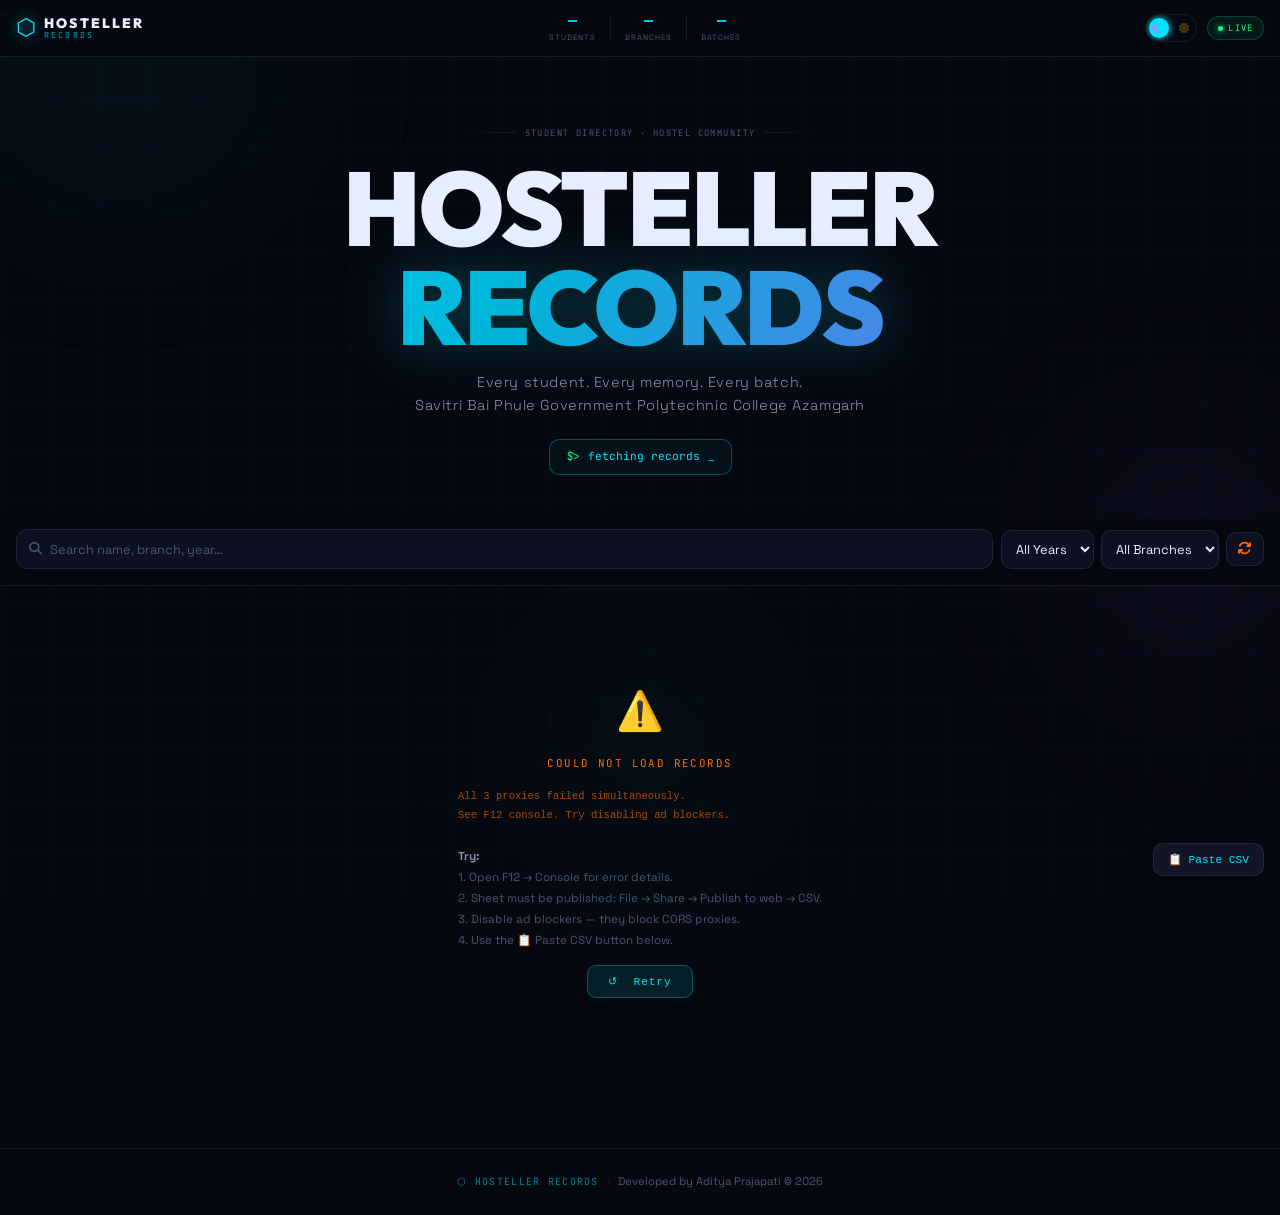
==== index.html @ 7193c7da "Combine hero tagline into a single paragraph" ====
-<!DOCTYPE html>
<html lang="en" data-theme="dark">
<head>
  <meta charset="UTF-8"/>
  <meta name="viewport" content="width=device-width, initial-scale=1.0, viewport-fit=cover"/>
  <meta name="theme-color" content="#060810"/>
  <title>Hosteller Records</title>
  <link rel="stylesheet" href="style.css"/>
  <link href="https://fonts.googleapis.com/css2?family=Outfit:wght@300;400;600;800;900&family=JetBrains+Mono:wght@400;600&family=Space+Grotesk:wght@400;500;600;700&display=swap" rel="stylesheet"/>
  <link rel="stylesheet" href="https://cdnjs.cloudflare.com/ajax/libs/font-awesome/6.5.0/css/all.min.css"/>
</head>
<body>

<div class="grid-bg"></div>
<div class="orb orb-1"></div>
<div class="orb orb-2"></div>
<div class="orb orb-3"></div>

<!-- ═══ HEADER ═══ -->
<header class="site-header">
  <div class="header-inner">

    <!-- Logo -->
    <div class="logo">
      <span class="logo-hex">⬡</span>
      <div class="logo-text">
        <span class="logo-main">HOSTELLER</span>
        <span class="logo-sub">RECORDS</span>
      </div>
    </div>

    <!-- Stats (hidden on small mobile) -->
    <div class="header-stats">
      <div class="hstat"><span class="hstat-val" id="totalCount">—</span><span class="hstat-lbl">STUDENTS</span></div>
      <div class="hstat-sep"></div>
      <div class="hstat"><span class="hstat-val" id="branchCount">—</span><span class="hstat-lbl">BRANCHES</span></div>
      <div class="hstat-sep"></div>
      <div class="hstat"><span class="hstat-val" id="yearCount">—</span><span class="hstat-lbl">BATCHES</span></div>
    </div>

    <!-- Right controls -->
    <div class="header-right">
      <!-- Theme toggle -->
      <button class="theme-toggle" id="themeToggle" aria-label="Toggle light/dark mode" title="Toggle theme">
        <span class="theme-icon-dark"><i class="fa fa-moon"></i></span>
        <span class="theme-icon-light"><i class="fa fa-sun"></i></span>
        <span class="theme-track"></span>
      </button>
      <!-- Live badge -->
      <div class="live-badge">
        <span class="live-dot"></span>
        <span class="live-label">LIVE</span>
      </div>
    </div>

  </div>
</header>

<!-- ═══ HERO ═══ -->
<section class="hero">
  <div class="hero-eyebrow">
    <span class="ey-line"></span>
    <span class="ey-text">STUDENT DIRECTORY · HOSTEL COMMUNITY</span>
    <span class="ey-line"></span>
  </div>
  <h1 class="hero-title">
    <span class="ht-line">HOSTELLER</span>
    <span class="ht-line ht-glow">RECORDS</span>
  </h1>
  <p class="hero-tagline">Every student. Every memory. Every batch.<br>Savitri Bai Phule Government Polytechnic College Azamgarh</p>
  <div class="hero-terminal">
    <span class="term-prompt">$&gt;</span>
    <span class="term-cmd" id="termCmd">initializing…</span>
    <span class="term-cursor">_</span>
  </div>
</section>

<!-- ═══ CONTROLS ═══ -->
<div class="controls-bar">
  <div class="controls-inner">
    <div class="search-wrap">
      <i class="fa fa-magnifying-glass search-icon"></i>
      <input type="text" id="searchInput" class="search-input"
             placeholder="Search name, branch, year…"
             autocomplete="off" spellcheck="false"/>
      <button class="search-clear" id="clearSearch" aria-label="Clear">
        <i class="fa fa-xmark"></i>
      </button>
    </div>
    <div class="filters">
      <select id="yearFilter" class="filter-select">
        <option value="">All Years</option>
      </select>
      <select id="branchFilter" class="filter-select">
        <option value="">All Branches</option>
      </select>
      <button class="reset-btn" id="resetFilters" title="Reset filters">
        <i class="fa fa-arrows-rotate"></i>
      </button>
    </div>
  </div>
  <div class="results-bar" id="resultsBar"></div>
</div>

<!-- ═══ CARDS ═══ -->
<main class="main-area">
  <div class="cards-grid" id="cardsGrid">
    <div class="loading-wrap" id="loadingState">
      <div class="loader-ring"></div>
      <div class="loader-text">
        <span class="loader-label">FETCHING RECORDS</span>
        <span class="loader-dots"><span>.</span><span>.</span><span>.</span></span>
      </div>
    </div>
  </div>
  <div class="empty-wrap" id="emptyState" style="display:none;">
    <div class="empty-icon">🔍</div>
    <div class="empty-msg">No records found</div>
    <div class="empty-hint">Try different search or filters</div>
  </div>
</main>

<!-- ═══ LIGHTBOX ═══ -->
<div class="lightbox" id="lightbox" role="dialog" aria-modal="true">
  <div class="lb-backdrop" id="lbBackdrop"></div>
  <div class="lb-content">
    <button class="lb-close" id="lbClose" aria-label="Close"><i class="fa fa-xmark"></i></button>
    <div class="lb-frame">
      <img class="lb-img" id="lbImg" src="" alt="Profile photo"/>
      <div class="lb-corner tl"></div>
      <div class="lb-corner tr"></div>
      <div class="lb-corner bl"></div>
      <div class="lb-corner br"></div>
    </div>
    <div class="lb-meta" id="lbMeta"></div>
  </div>
</div>

<!-- ═══ MANUAL FALLBACK ═══ -->
<div id="manualFallback" style="display:none;position:fixed;bottom:24px;right:16px;z-index:999;">
  <button onclick="toggleManualInput()" class="manual-btn">📋 Paste CSV</button>
</div>
<div id="manualInputBox" style="display:none;position:fixed;inset:0;z-index:1000;
  background:rgba(6,8,16,.97);backdrop-filter:blur(14px);
  align-items:center;justify-content:center;padding:20px;">
  <div style="width:100%;max-width:580px;display:flex;flex-direction:column;gap:12px;">
    <div style="font-family:monospace;color:var(--cyan);letter-spacing:.14em;font-size:.8rem;">MANUAL CSV INPUT</div>
    <p style="font-size:.76rem;color:var(--t3);">Google Sheets → File → Download → CSV. Paste below.</p>
    <textarea id="manualCsvText" rows="9"
      style="background:rgba(0,0,0,.4);border:1px solid rgba(0,229,255,.25);color:var(--t1);
             font-family:monospace;font-size:.7rem;padding:12px;border-radius:10px;
             outline:none;resize:vertical;width:100%;"
      placeholder="Paste CSV text here…"></textarea>
    <div style="display:flex;gap:10px;">
      <button onclick="loadManualCSV()"
        style="flex:1;padding:11px;background:rgba(0,229,255,.14);border:1px solid rgba(0,229,255,.4);
               color:var(--cyan);font-family:monospace;font-size:.72rem;border-radius:9px;cursor:pointer;">
        ✓ LOAD DATA
      </button>
      <button onclick="closeManualInput()"
        style="padding:11px 18px;background:rgba(255,255,255,.05);border:1px solid rgba(255,255,255,.1);
               color:var(--t3);font-family:monospace;font-size:.72rem;border-radius:9px;cursor:pointer;">
        ✕
      </button>
    </div>
  </div>
</div>

<!-- ═══ FOOTER ═══ -->
<footer class="site-footer">
  <span class="footer-brand">⬡ HOSTELLER RECORDS</span>
  <span class="footer-sep">·</span>
  <span class="footer-note">Developed by Aditya Prajapati © 2026
</span>
</footer>

<script src="https://cdnjs.cloudflare.com/ajax/libs/PapaParse/5.4.1/papaparse.min.js"></script>
<script src="app.js"></script>
</body>
</html>
---- style.css ----
/* ══════════════════════════════════════════════════════
   HOSTELER RECORDS — style.css  v5
   • Dark / Light mode via [data-theme] on <html>
   • No text selection
   • Mobile-first, optimised for phones
══════════════════════════════════════════════════════ */

/* ══════════════════════════════
   DARK THEME (default)
══════════════════════════════ */
[data-theme="dark"] {
  --bg:        #060810;
  --bg-card:   #111526;
  --bg-input:  #0d1020;
  --bg-ctrl:   rgba(6,8,16,0.92);
  --border:    rgba(255,255,255,0.08);
  --border-hl: rgba(0,229,255,0.30);
  --t1:        #e8eeff;
  --t2:        #8892b0;
  --t3:        #4a5470;
  --cyan:      #00e5ff;
  --green:     #00ff87;
  --orange:    #ff6b00;
  --purple:    #8b5cf6;
  --card-glow: 0 16px 50px rgba(0,0,0,0.55);
  --card-glow-h:0 20px 55px rgba(0,0,0,0.65), 0 0 0 1px rgba(0,229,255,0.12);
  --orb1: rgba(0,229,255,0.07);
  --orb2: rgba(139,92,246,0.09);
  --orb3: rgba(0,255,135,0.06);
  --grid-line: rgba(0,229,255,0.025);
  --hero-title:#e8eeff;
  --shadow-input: 0 0 0 3px rgba(0,229,255,0.12);
  --placeholder-bg: linear-gradient(135deg,#101424,#060810);
}

/* ══════════════════════════════
   LIGHT THEME
══════════════════════════════ */
[data-theme="light"] {
  --bg:        #f0f4ff;
  --bg-card:   #ffffff;
  --bg-input:  #e8eeff;
  --bg-ctrl:   rgba(240,244,255,0.95);
  --border:    rgba(0,0,0,0.09);
  --border-hl: rgba(0,100,220,0.35);
  --t1:        #0d1233;
  --t2:        #3a4a70;
  --t3:        #8899bb;
  --cyan:      #0066dd;
  --green:     #00aa55;
  --orange:    #e05500;
  --purple:    #6b3fd4;
  --card-glow: 0 4px 24px rgba(0,0,0,0.08);
  --card-glow-h:0 8px 32px rgba(0,0,0,0.14), 0 0 0 1px rgba(0,100,220,0.18);
  --orb1: rgba(0,100,220,0.07);
  --orb2: rgba(107,63,212,0.06);
  --orb3: rgba(0,170,85,0.06);
  --grid-line: rgba(0,80,200,0.04);
  --hero-title:#0d1233;
  --shadow-input: 0 0 0 3px rgba(0,100,220,0.12);
  --placeholder-bg: linear-gradient(135deg,#dde5ff,#c8d4f8);
}

/* ══════════════════════════════
   RESET & BASE
══════════════════════════════ */
*, *::before, *::after { box-sizing:border-box; margin:0; padding:0; }
html { scroll-behavior:smooth; -webkit-text-size-adjust:100%; font-size:16px; }

body {
  font-family:'Space Grotesk',sans-serif;
  background: var(--bg);
  color: var(--t1);
  min-height:100vh;
  overflow-x:hidden;
  line-height:1.6;
  transition: background .35s ease, color .35s ease;
  /* No text selection */
  -webkit-user-select:none;
  -moz-user-select:none;
  user-select:none;
  -webkit-tap-highlight-color:transparent;
}
input, textarea, select {
  -webkit-user-select:text;
  -moz-user-select:text;
  user-select:text;
}

/* ── Decorative backgrounds ── */
.grid-bg {
  position:fixed; inset:0; z-index:0; pointer-events:none;
  background-image:
    linear-gradient(var(--grid-line) 1px, transparent 1px),
    linear-gradient(90deg, var(--grid-line) 1px, transparent 1px);
  background-size:50px 50px;
  transition: opacity .35s;
}
.orb {
  position:fixed; border-radius:50%; pointer-events:none;
  filter:blur(90px); z-index:0;
  animation:orbFloat 14s ease-in-out infinite alternate;
}
.orb-1 { width:440px;height:440px;top:-160px;left:-100px; background:radial-gradient(circle,var(--orb1) 0%,transparent 70%); }
.orb-2 { width:380px;height:380px;top:40%;right:-100px;   background:radial-gradient(circle,var(--orb2) 0%,transparent 70%); animation-delay:-5s; }
.orb-3 { width:320px;height:320px;bottom:0;left:38%;      background:radial-gradient(circle,var(--orb3) 0%,transparent 70%); animation-delay:-10s; }
@keyframes orbFloat {
  from { transform:translate(0,0) scale(1); }
  to   { transform:translate(20px,-20px) scale(1.07); }
}

/* ══════════════════════════════
   HEADER
══════════════════════════════ */
.site-header {
  position:fixed; top:0; left:0; right:0; z-index:200;
  background: var(--bg-ctrl);
  backdrop-filter:blur(20px) saturate(180%);
  -webkit-backdrop-filter:blur(20px) saturate(180%);
  border-bottom:1px solid var(--border);
  transition: background .35s, border-color .35s;
}
.header-inner {
  max-width:1300px; margin:0 auto;
  padding:0 16px; height:56px;
  display:flex; align-items:center;
  justify-content:space-between; gap:10px;
}

/* Logo */
.logo { display:flex;align-items:center;gap:8px;flex-shrink:0; }
.logo-hex {
  font-size:1.45rem; color:var(--cyan);
  filter:drop-shadow(0 0 7px var(--cyan));
  animation:hexPulse 3s ease-in-out infinite;
}
@keyframes hexPulse {
  0%,100%{filter:drop-shadow(0 0 7px var(--cyan))}
  50%    {filter:drop-shadow(0 0 18px var(--cyan))}
}
.logo-text { display:flex;flex-direction:column;line-height:1; }
.logo-main { font-family:'Outfit',sans-serif;font-weight:900;font-size:.85rem;letter-spacing:.16em;color:var(--t1);transition:color .35s; }
.logo-sub  { font-family:'JetBrains Mono',monospace;font-size:.52rem;letter-spacing:.26em;color:var(--cyan);opacity:.7; }

/* Stats */
.header-stats { display:flex;align-items:center; }
.hstat { display:flex;flex-direction:column;align-items:center;padding:0 14px; }
.hstat-val { font-family:'JetBrains Mono',monospace;font-size:.95rem;font-weight:700;color:var(--cyan);line-height:1; }
.hstat-lbl { font-size:.48rem;letter-spacing:.13em;color:var(--t3);margin-top:3px; }
.hstat-sep { width:1px;height:24px;background:var(--border); }

/* Right side */
.header-right { display:flex;align-items:center;gap:10px;flex-shrink:0; }

/* ── Theme Toggle ── */
.theme-toggle {
  position:relative; width:52px; height:28px;
  background:none; border:1.5px solid var(--border);
  border-radius:100px; cursor:pointer;
  display:flex; align-items:center; justify-content:space-between;
  padding:0 6px; overflow:hidden;
  transition:border-color .3s, background .3s;
}
.theme-toggle:hover { border-color:var(--cyan); }
.theme-icon-dark, .theme-icon-light {
  font-size:.68rem; z-index:1; transition:opacity .3s, color .3s;
  line-height:1;
}
.theme-icon-dark  { color:#a78bfa; }
.theme-icon-light { color:#fbbf24; }
.theme-track {
  position:absolute; top:3px; width:20px; height:20px;
  background:var(--cyan); border-radius:50%;
  transition:left .35s cubic-bezier(.22,1,.36,1), background .35s;
  box-shadow:0 0 8px var(--cyan);
}
[data-theme="dark"]  .theme-track { left:3px; }
[data-theme="light"] .theme-track { left:26px; background:var(--cyan); box-shadow:0 0 8px var(--cyan); }
[data-theme="dark"]  .theme-icon-dark  { opacity:1; }
[data-theme="dark"]  .theme-icon-light { opacity:.3; }
[data-theme="light"] .theme-icon-light { opacity:1; }
[data-theme="light"] .theme-icon-dark  { opacity:.3; }

/* Live badge */
.live-badge {
  display:flex;align-items:center;gap:5px;
  background:rgba(0,255,135,0.07);border:1px solid rgba(0,255,135,0.2);
  padding:4px 10px;border-radius:100px;
}
.live-dot {
  width:5px;height:5px;background:var(--green);border-radius:50%;
  box-shadow:0 0 6px var(--green);animation:livePulse 1.5s ease-in-out infinite;
}
@keyframes livePulse{0%,100%{opacity:1;transform:scale(1)}50%{opacity:.4;transform:scale(.6)}}
.live-label { font-family:'JetBrains Mono',monospace;font-size:.55rem;letter-spacing:.13em;color:var(--green); }

/* ══════════════════════════════
   HERO
══════════════════════════════ */
.hero {
  position:relative;z-index:1;
  padding:100px 16px 44px;
  text-align:center;
}
.hero-eyebrow {
  display:flex;align-items:center;justify-content:center;gap:10px;
  margin-bottom:20px;animation:fadeUp .7s .2s ease both;
}
.ey-line { flex:1;max-width:60px;height:1px;background:linear-gradient(90deg,transparent,var(--border)); }
.ey-line:last-child{ background:linear-gradient(90deg,var(--border),transparent); }
.ey-text { font-family:'JetBrains Mono',monospace;font-size:.55rem;letter-spacing:.16em;color:var(--t3);white-space:nowrap; }

.hero-title {
  font-family:'Outfit',sans-serif;font-weight:900;
  font-size:clamp(2.6rem,11vw,6.5rem);
  line-height:.92;letter-spacing:-.02em;color:var(--hero-title);
  display:flex;flex-direction:column;gap:4px;margin-bottom:16px;
  transition:color .35s;
}
.ht-line  { animation:fadeUp .7s .3s ease both; }
.ht-glow  {
  background:linear-gradient(120deg, var(--cyan) 0%, #00b4d8 40%, var(--purple) 100%);
  -webkit-background-clip:text;-webkit-text-fill-color:transparent;background-clip:text;
  filter:drop-shadow(0 0 30px rgba(0,229,255,.25));
  animation:fadeUp .7s .4s ease both;
}
[data-theme="light"] .ht-glow {
  background:linear-gradient(120deg,#0055cc 0%,#0088ee 40%,#5533bb 100%);
  -webkit-background-clip:text;-webkit-text-fill-color:transparent;background-clip:text;
  filter:drop-shadow(0 0 20px rgba(0,80,200,.2));
}

.hero-tagline {
  color:var(--t2);font-size:.9rem;font-weight:300;letter-spacing:.04em;
  margin-bottom:22px;animation:fadeUp .7s .5s ease both;transition:color .35s;
}
.hero-terminal {
  display:inline-flex;align-items:center;gap:8px;
  background:rgba(0,229,255,.04);border:1px solid var(--border-hl);
  padding:8px 16px;border-radius:10px;
  font-family:'JetBrains Mono',monospace;font-size:.7rem;color:var(--t2);
  animation:fadeUp .7s .6s ease both;max-width:90vw;overflow:hidden;
  transition:background .35s,border-color .35s;
}
[data-theme="light"] .hero-terminal { background:rgba(0,100,220,.05); }
.term-prompt { color:var(--green); }
.term-cmd    { color:var(--cyan);overflow:hidden;text-overflow:ellipsis;white-space:nowrap;max-width:240px; }
.term-cursor { color:var(--cyan);animation:blink 1s step-end infinite; }
@keyframes blink{0%,100%{opacity:1}50%{opacity:0}}

/* ══════════════════════════════
   CONTROLS
══════════════════════════════ */
.controls-bar {
  position:sticky;top:56px;z-index:150;
  background:var(--bg-ctrl);
  backdrop-filter:blur(20px);-webkit-backdrop-filter:blur(20px);
  border-bottom:1px solid var(--border);
  padding:10px 16px;transition:background .35s,border-color .35s;
}
.controls-inner {
  max-width:1300px;margin:0 auto;
  display:flex;gap:8px;align-items:center;flex-wrap:wrap;
}

/* Search */
.search-wrap {
  flex:1;min-width:180px;display:flex;align-items:center;
  background:var(--bg-input);border:1.5px solid var(--border);border-radius:12px;
  padding:0 12px;transition:border-color .25s,box-shadow .25s,background .35s;
}
.search-wrap:focus-within { border-color:var(--cyan);box-shadow:var(--shadow-input); }
.search-icon { font-size:.8rem;color:var(--t3);margin-right:8px;flex-shrink:0;transition:color .35s; }
.search-wrap:focus-within .search-icon { color:var(--cyan); }
.search-input {
  flex:1;background:none;border:none;outline:none;color:var(--t1);
  font-family:'Space Grotesk',sans-serif;font-size:.88rem;padding:10px 0;min-width:0;
  transition:color .35s;
}
.search-input::placeholder { color:var(--t3);font-size:.8rem; }
.search-clear {
  background:none;border:none;color:var(--t3);cursor:pointer;
  padding:3px;font-size:.75rem;display:none;flex-shrink:0;transition:color .2s;
}
.search-clear:hover { color:var(--t1); }
.search-clear.visible { display:block; }

/* Filters */
.filters { display:flex;gap:7px;align-items:center; }
.filter-select {
  background:var(--bg-input);border:1.5px solid var(--border);
  border-radius:10px;color:var(--t1);
  font-family:'Space Grotesk',sans-serif;font-size:.8rem;
  padding:9px 10px;outline:none;cursor:pointer;
  transition:border-color .25s,background .35s,color .35s;
  max-width:130px;
}
.filter-select:focus { border-color:var(--purple); }
.filter-select option { background:var(--bg);color:var(--t1); }
.reset-btn {
  background:var(--bg-input);border:1.5px solid var(--border);
  color:var(--orange);padding:9px 11px;border-radius:10px;
  cursor:pointer;font-size:.85rem;transition:all .2s;flex-shrink:0;
}
.reset-btn:hover { border-color:var(--orange);background:rgba(255,107,0,.1); }
.reset-btn:active { transform:scale(.92); }

.results-bar {
  max-width:1300px;margin:6px auto 0;
  font-family:'JetBrains Mono',monospace;font-size:.6rem;
  color:var(--t3);letter-spacing:.04em;padding:0 2px;
}

/* ══════════════════════════════
   MAIN / CARDS
══════════════════════════════ */
.main-area {
  position:relative;z-index:1;
  max-width:1300px;margin:0 auto;
  padding:24px 12px 80px;
}

.cards-grid {
  display:grid;
  grid-template-columns:repeat(auto-fill,minmax(270px,1fr));
  gap:16px;
}

/* Loading */
.loading-wrap {
  grid-column:1/-1;display:flex;flex-direction:column;
  align-items:center;gap:16px;padding:70px 20px;
}
.loader-ring {
  width:44px;height:44px;border:2px solid var(--border);
  border-top-color:var(--cyan);border-right-color:var(--cyan);
  border-radius:50%;animation:spin .65s linear infinite;
  box-shadow:0 0 18px rgba(0,229,255,.25);
}
@keyframes spin{to{transform:rotate(360deg)}}
.loader-text { display:flex;align-items:baseline;gap:2px; }
.loader-label { font-family:'JetBrains Mono',monospace;font-size:.68rem;letter-spacing:.13em;color:var(--t3); }
.loader-dots span { font-family:'JetBrains Mono',monospace;color:var(--cyan);animation:dotB 1.2s ease-in-out infinite; }
.loader-dots span:nth-child(2){animation-delay:.2s}
.loader-dots span:nth-child(3){animation-delay:.4s}
@keyframes dotB{0%,80%,100%{opacity:0}40%{opacity:1}}

/* Empty */
.empty-wrap { text-align:center;padding:70px 20px; }
.empty-icon { font-size:3.2rem;margin-bottom:10px; }
.empty-msg  { font-family:'Outfit',sans-serif;font-size:1.1rem;font-weight:700;color:var(--t2);margin-bottom:5px; }
.empty-hint { font-size:.8rem;color:var(--t3); }

/* ══════════════════════════════
   CARD
══════════════════════════════ */
.card {
  position:relative;
  background:var(--bg-card);
  border:1px solid var(--border);
  border-radius:16px;overflow:hidden;
  display:flex;flex-direction:column;
  box-shadow:var(--card-glow);
  animation:cardIn .4s ease both;
  transition:transform .3s ease,border-color .3s,box-shadow .3s,background .35s;
  -webkit-tap-highlight-color:transparent;
}
@keyframes cardIn {
  from{opacity:0;transform:translateY(24px) scale(.96)}
  to  {opacity:1;transform:translateY(0) scale(1)}
}
.card:hover {
  transform:translateY(-4px);
  border-color:var(--border-hl);
  box-shadow:var(--card-glow-h);
}
/* Top accent line on hover */
.card::before {
  content:'';position:absolute;top:0;left:0;right:0;height:1.5px;
  background:linear-gradient(90deg,transparent,var(--cyan),transparent);
  opacity:0;transition:opacity .3s;z-index:1;
}
.card:hover::before { opacity:1; }

/* ── Photo 4:3 ── */
.card-photo-wrap {
  position:relative;width:100%;padding-top:75%;
  overflow:visible;background:var(--bg);cursor:pointer;
  transition:background .35s;
}
.card-photo {
  position:absolute;inset:0;width:100%;height:100%;
  object-fit:cover;object-position:center top;
  transition:transform .45s ease,filter .3s;display:block;
   border-radius:16px 16px 0 0;
}
.card:hover .card-photo { transform:scale(1.04);filter:brightness(.82); }

.photo-overlay {
  position:absolute;inset:0;display:flex;align-items:center;justify-content:center;
  background:linear-gradient(to top,rgba(6,8,16,.8) 0%,transparent 50%);
  opacity:0;transition:opacity .28s;
}
.card:hover .photo-overlay { opacity:1; }
[data-theme="light"] .photo-overlay {
  background:linear-gradient(to top,rgba(0,10,50,.55) 0%,transparent 50%);
}
.photo-overlay-chip {
  background:rgba(0,229,255,.14);border:1px solid rgba(0,229,255,.35);
  backdrop-filter:blur(8px);color:var(--cyan);
  padding:5px 14px;border-radius:100px;
  font-family:'JetBrains Mono',monospace;font-size:.62rem;letter-spacing:.09em;
  display:flex;align-items:center;gap:6px;
}

/* Placeholder */
.photo-placeholder {
  position:absolute;inset:0;display:flex;flex-direction:column;
  align-items:center;justify-content:center;gap:4px;
  background:var(--placeholder-bg);
}
.placeholder-initials {
  font-family:'Outfit',sans-serif;font-weight:900;font-size:2.2rem;line-height:1;
  background:linear-gradient(135deg,var(--cyan),var(--purple));
  -webkit-background-clip:text;-webkit-text-fill-color:transparent;background-clip:text;
}
.placeholder-label { font-family:'JetBrains Mono',monospace;font-size:.55rem;color:var(--t3);letter-spacing:.1em; }

/* Year badge */
.year-badge {
  position:absolute;top:9px;right:9px;z-index:10;
  background:rgba(6,8,16,.82);border:1px solid var(--cyan);color:var(--cyan);
  font-family:'JetBrains Mono',monospace;font-size:.6rem;font-weight:700;
  padding:3px 8px;border-radius:6px;letter-spacing:.06em;
  box-shadow:0 0 10px rgba(0,229,255,.2);backdrop-filter:blur(8px);
}
[data-theme="light"] .year-badge {
  background:rgba(255,255,255,.88);
}

/* ── Card body ── */
.card-body { padding:14px 14px 0;flex:1;display:flex;flex-direction:column;gap:7px; }

.card-name {
  font-family:'Outfit',sans-serif;font-weight:700;font-size:1rem;color:var(--t1);
  white-space:nowrap;overflow:hidden;text-overflow:ellipsis;transition:color .35s;
}
.card-branch {
  display:inline-flex;align-items:center;gap:5px;
  background:rgba(139,92,246,.1);border:1px solid rgba(139,92,246,.22);
  color:var(--purple);font-family:'Space Grotesk',sans-serif;
  font-size:.68rem;font-weight:500;padding:3px 9px;border-radius:6px;align-self:flex-start;
  transition:background .35s,color .35s;
}
[data-theme="light"] .card-branch { background:rgba(107,63,212,.08);border-color:rgba(107,63,212,.2); }

.card-info-row {
  display:flex;align-items:flex-start;gap:7px;font-size:.74rem;color:var(--t2);transition:color .35s;
}
.card-info-icon { width:13px;text-align:center;color:var(--cyan);opacity:.7;flex-shrink:0;margin-top:2px; }

.card-memory {
  font-size:.74rem;color:var(--t2);font-style:italic;line-height:1.5;
  padding:8px 10px;background:rgba(0,229,255,.03);
  border:1px solid var(--border);border-left:2px solid rgba(0,229,255,.28);
  border-radius:0 8px 8px 0;
 display:-webkit-box;-webkit-line-clamp:2;-webkit-box-orient:vertical;overflow:hidden;cursor:pointer;
  transition:background .35s,border-color .35s,color .35s;
}
[data-theme="light"] .card-memory { background:rgba(0,80,200,.04);border-left-color:rgba(0,80,200,.25); }

/* ── Action buttons ── */
.card-actions {
  display:grid;grid-template-columns:repeat(3,1fr);
  gap:7px;padding:12px 14px 14px;
}
.action-btn {
  display:flex;flex-direction:column;align-items:center;justify-content:center;
  gap:4px;padding:10px 4px;
  border-radius:10px;border:1px solid transparent;
  cursor:pointer;font-family:'JetBrains Mono',monospace;
  font-size:.56rem;letter-spacing:.06em;
  text-decoration:none;color:#fff;
  transition:all .2s ease;-webkit-tap-highlight-color:transparent;
}
.action-btn i { font-size:.9rem;transition:transform .18s; }
.action-btn:hover i { transform:scale(1.15); }
.action-btn:active  { transform:scale(.94); }

.btn-call {
  background:rgba(0,255,135,.08);border-color:rgba(0,255,135,.22);color:var(--green);
}
.btn-call:hover { background:rgba(0,255,135,.16);border-color:var(--green);box-shadow:0 4px 16px rgba(0,255,135,.18); }

.btn-whatsapp {
  background:rgba(37,211,102,.08);border-color:rgba(37,211,102,.22);color:#25d366;
}
.btn-whatsapp:hover { background:rgba(37,211,102,.16);border-color:#25d366;box-shadow:0 4px 16px rgba(37,211,102,.18); }

.btn-email {
  background:rgba(0,229,255,.08);border-color:rgba(0,229,255,.22);color:var(--cyan);
}
.btn-email:hover { background:rgba(0,229,255,.16);border-color:var(--cyan);box-shadow:0 4px 16px rgba(0,229,255,.18); }

.btn-disabled { opacity:.2;cursor:not-allowed;pointer-events:none; }

/* Light mode button overrides */
[data-theme="light"] .btn-call      { color:var(--green);background:rgba(0,170,85,.08);border-color:rgba(0,170,85,.2); }
[data-theme="light"] .btn-whatsapp  { color:#1a9e4a;background:rgba(26,158,74,.08);border-color:rgba(26,158,74,.2); }
[data-theme="light"] .btn-email     { color:var(--cyan);background:rgba(0,100,220,.08);border-color:rgba(0,100,220,.2); }

/* Manual button */
.manual-btn {
  background:var(--bg-card);border:1.5px solid var(--border);
  color:var(--cyan);font-family:monospace;font-size:.7rem;
  padding:9px 14px;border-radius:10px;cursor:pointer;
  box-shadow:0 4px 20px rgba(0,0,0,.3);transition:all .2s;
}
.manual-btn:hover { border-color:var(--cyan); }

/* ══════════════════════════════
   LIGHTBOX
══════════════════════════════ */
.lightbox {
  position:fixed;inset:0;z-index:500;
  display:flex;align-items:center;justify-content:center;
  opacity:0;pointer-events:none;transition:opacity .3s ease;
  padding:20px;
}
.lightbox.open { opacity:1;pointer-events:all; }
.lb-backdrop { position:absolute;inset:0;background:rgba(4,5,12,.96);backdrop-filter:blur(16px);cursor:pointer; }
[data-theme="light"] .lb-backdrop { background:rgba(200,210,240,.92); }

.lb-content { position:relative;z-index:1;display:flex;flex-direction:column;align-items:center;gap:14px;width:100%; }
.lb-close {
  position:absolute;top:-6px;right:-6px;
  width:36px;height:36px;background:rgba(255,255,255,.08);
  border:1px solid var(--border);color:var(--t2);border-radius:50%;
  cursor:pointer;font-size:.95rem;display:flex;align-items:center;justify-content:center;
  transition:all .2s;z-index:2;
}
.lb-close:hover { background:rgba(255,255,255,.16);color:var(--t1);transform:rotate(90deg); }

.lb-frame { position:relative;width:100%;max-width:min(90vw,460px); }
.lb-img {
  display:block;width:100%;max-height:78vh;object-fit:contain;border-radius:12px;
  transform:scale(.88);transition:transform .38s cubic-bezier(.22,1,.36,1);
  box-shadow:0 0 0 1px var(--border),0 24px 65px rgba(0,0,0,.65);
}
.lightbox.open .lb-img { transform:scale(1); }
.lb-corner { position:absolute;width:15px;height:15px;border-color:var(--cyan);border-style:solid;opacity:.6; }
.lb-corner.tl{top:-1px;left:-1px;border-width:2px 0 0 2px;border-radius:3px 0 0 0}
.lb-corner.tr{top:-1px;right:-1px;border-width:2px 2px 0 0;border-radius:0 3px 0 0}
.lb-corner.bl{bottom:-1px;left:-1px;border-width:0 0 2px 2px;border-radius:0 0 0 3px}
.lb-corner.br{bottom:-1px;right:-1px;border-width:0 2px 2px 0;border-radius:0 0 3px 0}

.lb-meta {
  font-family:'JetBrains Mono',monospace;font-size:.72rem;
  color:var(--t2);letter-spacing:.1em;text-align:center;
}

/* ══════════════════════════════
   FOOTER
══════════════════════════════ */
.site-footer {
  position:relative;z-index:1;border-top:1px solid var(--border);
  padding:20px 16px;text-align:center;
  display:flex;align-items:center;justify-content:center;
  gap:8px;flex-wrap:wrap;transition:border-color .35s;
}
.footer-brand { font-family:'JetBrains Mono',monospace;font-size:.62rem;color:var(--cyan);letter-spacing:.13em;opacity:.55; }
.footer-sep   { color:var(--border); }
.footer-note  { font-size:.7rem;color:var(--t3); }

/* ══════════════════════════════
   ANIMATIONS
══════════════════════════════ */
@keyframes fadeUp {
  from{opacity:0;transform:translateY(16px)}
  to  {opacity:1;transform:translateY(0)}
}

/* ══════════════════════════════
   RESPONSIVE — TABLET ≤ 900px
══════════════════════════════ */
@media(max-width:900px){
  .header-stats { display:none; }
  .cards-grid { grid-template-columns:repeat(auto-fill,minmax(250px,1fr)); gap:14px; }
}

/* ══════════════════════════════
   RESPONSIVE — MOBILE ≤ 600px
══════════════════════════════ */
@media(max-width:600px){
  /* Header */
  .header-inner { height:52px;padding:0 12px; }
  .logo-sub { display:none; }
  .logo-main{ font-size:.78rem; }
  .logo-hex { font-size:1.3rem; }
  .live-label{ display:none; }
  .live-badge{ padding:4px 7px; }

  /* Hero */
  .hero { padding:86px 14px 36px; }
  .hero-title { font-size:clamp(2.2rem,13vw,3.2rem); margin-bottom:12px; }
  .hero-tagline{ font-size:.82rem;margin-bottom:18px; }
  .hero-terminal { font-size:.65rem;padding:7px 13px; }
  .ey-text { font-size:.5rem;letter-spacing:.1em; }
  .ey-line { max-width:40px; }

  /* Controls */
  .controls-bar { top:52px;padding:9px 12px; }
  .controls-inner { flex-direction:column;gap:7px;align-items:stretch; }
  .search-wrap { min-width:unset; }
  .filters { gap:6px; }
  .filter-select { flex:1;max-width:none;font-size:.76rem;padding:8px 8px; }
  .reset-btn { padding:8px 10px;font-size:.8rem; }

  /* Grid — 2 columns on phones */
  .main-area { padding:16px 10px 70px; }
  .cards-grid {
    grid-template-columns: repeat(2,1fr);
    gap:11px;
  }

  /* Compact card */
  .card-photo-wrap { border-radius:0; }
  .card { border-radius:14px; }
  .card-body { padding:11px 11px 0;gap:6px; }
  .card-name { font-size:.9rem; }
  .card-branch { font-size:.6rem;padding:2px 7px; }
  .card-info-row { font-size:.68rem;gap:5px; }
  .card-memory { font-size:.66rem;padding:7px 8px;-webkit-line-clamp:2; }
  .card-actions { gap:5px;padding:10px 11px 12px; }
  .action-btn { padding:9px 3px;font-size:.52rem;gap:3px;border-radius:8px; }
  .action-btn i { font-size:.82rem; }
  .year-badge { font-size:.53rem;padding:2px 6px;top:7px;right:7px; }
  .placeholder-initials { font-size:1.9rem; }

  /* Lightbox */
  .lb-frame { max-width:94vw; }
}
.card-memory.memory-expanded {
  display: block;
  -webkit-line-clamp: unset;
  overflow: visible;
  border-left-color: var(--cyan);
  background: rgba(0,229,255,0.07);
  transition: all 0.3s ease;
}

/* ══════════════════════════════
   VERY SMALL ≤ 380px
══════════════════════════════ */
@media(max-width:380px){
  .cards-grid { grid-template-columns:1fr;gap:12px; }
  .hero-title { font-size:2rem; }
  .card-actions { grid-template-columns:repeat(3,1fr); }
}


/* Scrollbar */
::-webkit-scrollbar{width:4px}
::-webkit-scrollbar-track{background:var(--bg)}
::-webkit-scrollbar-thumb{background:var(--border);border-radius:2px}
::-webkit-scrollbar-thumb:hover{background:rgba(0,229,255,.3)}
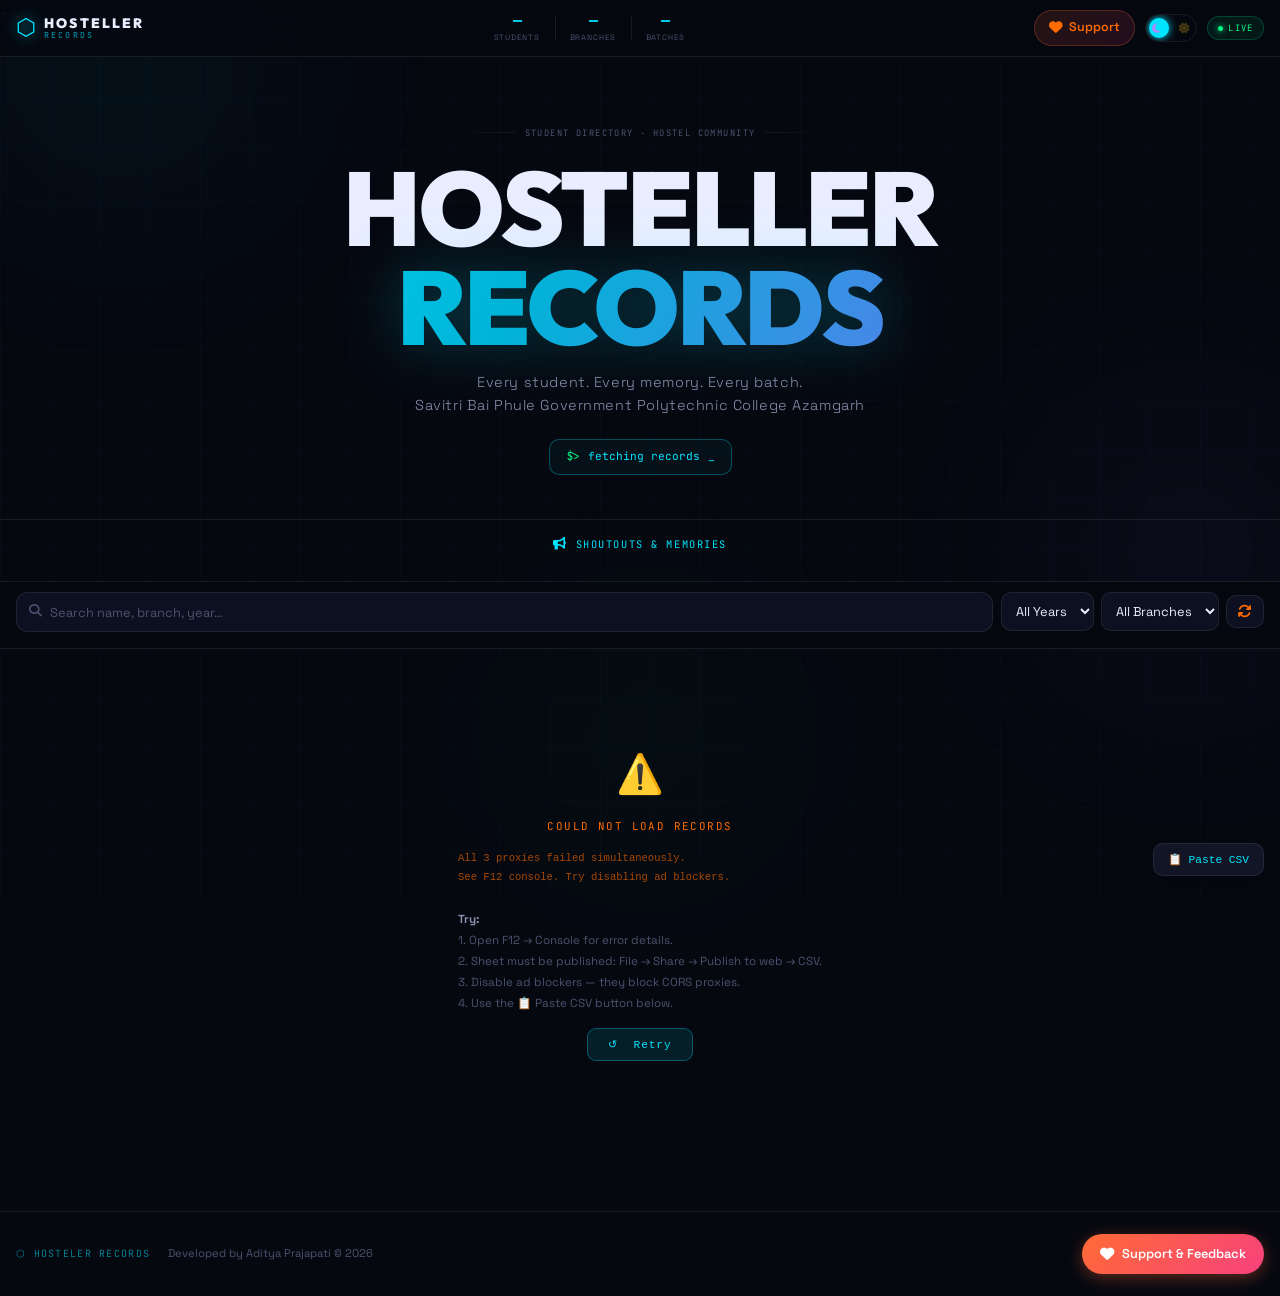
==== commit 5ac9ea2b: "Add files via upload" ====
--- a/index.html
+++ b/index.html
@@ -40,6 +40,11 @@
 
     <!-- Right controls -->
     <div class="header-right">
+      <!-- Support Button -->
+      <a href="support.html" class="support-btn-header">
+        <i class="fa fa-heart"></i>
+        <span>Support</span>
+      </a>
       <!-- Theme toggle -->
       <button class="theme-toggle" id="themeToggle" aria-label="Toggle light/dark mode" title="Toggle theme">
         <span class="theme-icon-dark"><i class="fa fa-moon"></i></span>
@@ -74,6 +79,19 @@
     <span class="term-cursor">_</span>
   </div>
 </section>
+</section>
+
+<!-- ═══ SHOUTOUT WALL ═══ -->
+<div class="shoutout-wall">
+  <div class="shoutout-header">
+    <i class="fa fa-bullhorn"></i>
+    <span>SHOUTOUTS & MEMORIES</span>
+  </div>
+  <div class="shoutout-track" id="shoutoutTrack">
+    <!-- Messages auto-populate from CSV memory column -->
+  </div>
+</div>
+
 
 <!-- ═══ CONTROLS ═══ -->
 <div class="controls-bar">
@@ -168,12 +186,18 @@
 
 <!-- ═══ FOOTER ═══ -->
 <footer class="site-footer">
-  <span class="footer-brand">⬡ HOSTELLER RECORDS</span>
-  <span class="footer-sep">·</span>
-  <span class="footer-note">Developed by Aditya Prajapati © 2026
-</span>
+  <div class="footer-inner">
+    <div class="footer-left">
+      <span class="footer-brand">⬡ HOSTELER RECORDS</span>
+      <span class="footer-sep">·</span>
+      <span class="footer-note">Developed by Aditya Prajapati © 2026</span>
+    </div>
+    <a href="support.html" class="support-btn-footer">
+      <i class="fa fa-heart"></i>
+      <span>Support & Feedback</span>
+    </a>
+  </div>
 </footer>
-
 <script src="https://cdnjs.cloudflare.com/ajax/libs/PapaParse/5.4.1/papaparse.min.js"></script>
 <script src="app.js"></script>
 </body>
--- a/style.css
+++ b/style.css
@@ -126,7 +126,61 @@
   display:flex; align-items:center;
   justify-content:space-between; gap:10px;
 }
-
+/* ══════════════════════════════
+   SUPPORT BUTTON - HEADER
+══════════════════════════════ */
+.support-btn-header {
+  display: flex;
+  align-items: center;
+  gap: 6px;
+  background: linear-gradient(135deg, rgba(255,107,53,0.12), rgba(247,65,125,0.12));
+  border: 1.5px solid rgba(255,107,53,0.25);
+  color: var(--orange);
+  padding: 7px 14px;
+  border-radius: 100px;
+  text-decoration: none;
+  font-size: 0.78rem;
+  font-weight: 600;
+  font-family: 'Space Grotesk', sans-serif;
+  transition: all 0.25s ease;
+  white-space: nowrap;
+  flex-shrink: 0;
+}
+
+.support-btn-header:hover {
+  background: linear-gradient(135deg, rgba(255,107,53,0.2), rgba(247,65,125,0.2));
+  border-color: var(--orange);
+  transform: translateY(-1px);
+  box-shadow: 0 4px 14px rgba(255,107,53,0.3);
+}
+
+.support-btn-header:active {
+  transform: scale(0.96);
+}
+
+.support-btn-header i {
+  font-size: 0.85rem;
+  animation: heartBeatSlow 2.5s ease-in-out infinite;
+}
+
+@keyframes heartBeatSlow {
+  0%, 100% { transform: scale(1); }
+  5%, 15% { transform: scale(1.15); }
+  10%, 20% { transform: scale(1); }
+}
+
+/* Light theme */
+[data-theme="light"] .support-btn-header {
+  background: linear-gradient(135deg, rgba(224,85,0,0.1), rgba(220,60,110,0.1));
+  border-color: rgba(224,85,0,0.3);
+  color: #d84500;
+}
+
+[data-theme="light"] .support-btn-header:hover {
+  background: linear-gradient(135deg, rgba(224,85,0,0.18), rgba(220,60,110,0.18));
+  border-color: #d84500;
+  box-shadow: 0 4px 14px rgba(224,85,0,0.25);
+}
 /* Logo */
 .logo { display:flex;align-items:center;gap:8px;flex-shrink:0; }
 .logo-hex {
@@ -247,6 +301,157 @@
 .term-cmd    { color:var(--cyan);overflow:hidden;text-overflow:ellipsis;white-space:nowrap;max-width:240px; }
 .term-cursor { color:var(--cyan);animation:blink 1s step-end infinite; }
 @keyframes blink{0%,100%{opacity:1}50%{opacity:0}}
+/* ══════════════════════════════
+   SHOUTOUT WALL
+══════════════════════════════ */
+.shoutout-wall {
+  position: relative;
+  z-index: 1;
+  background: var(--bg-surface);
+  border-top: 1px solid var(--border);
+  border-bottom: 1px solid var(--border);
+  padding: 16px 0;
+  overflow: hidden;
+  transition: background 0.35s, border-color 0.35s;
+}
+
+[data-theme="light"] .shoutout-wall {
+  background: rgba(255,255,255,0.4);
+}
+
+.shoutout-header {
+  display: flex;
+  align-items: center;
+  justify-content: center;
+  gap: 8px;
+  margin-bottom: 12px;
+  font-family: 'JetBrains Mono', monospace;
+  font-size: 0.65rem;
+  letter-spacing: 0.15em;
+  color: var(--cyan);
+  text-transform: uppercase;
+}
+
+.shoutout-header i {
+  font-size: 0.8rem;
+  animation: bullhornShake 2s ease-in-out infinite;
+}
+
+@keyframes bullhornShake {
+  0%, 100% { transform: rotate(0deg); }
+  10%, 30% { transform: rotate(-8deg); }
+  20%, 40% { transform: rotate(8deg); }
+  50%, 90% { transform: rotate(0deg); }
+}
+
+.shoutout-track {
+  display: flex;
+  gap: 20px;
+  animation: scrollLeft 60s linear infinite;
+  will-change: transform;
+}
+
+.shoutout-track:hover {
+  animation-play-state: paused;
+}
+
+@keyframes scrollLeft {
+  from { transform: translateX(0); }
+  to   { transform: translateX(-50%); }
+}
+
+.shoutout-card {
+  flex-shrink: 0;
+  background: var(--bg-card);
+  border: 1px solid var(--border);
+  border-radius: 12px;
+  padding: 12px 16px;
+  min-width: 300px;
+  max-width: 400px;
+  box-shadow: 0 4px 16px rgba(0,0,0,0.2);
+  transition: transform 0.25s ease, box-shadow 0.25s, background 0.35s, border-color 0.35s;
+}
+
+.shoutout-card:hover {
+  transform: translateY(-3px);
+  box-shadow: 0 8px 24px rgba(0,0,0,0.35);
+  border-color: var(--border-hl);
+}
+
+.shoutout-message {
+  font-size: 0.85rem;
+  line-height: 1.5;
+  color: var(--t1);
+  margin-bottom: 10px;
+  font-style: italic;
+  transition: color 0.35s;
+}
+
+.shoutout-author {
+  display: flex;
+  align-items: center;
+  justify-content: space-between;
+  gap: 10px;
+  font-size: 0.72rem;
+}
+
+.shoutout-name {
+  font-family: 'Outfit', sans-serif;
+  font-weight: 600;
+  color: var(--cyan);
+  display: flex;
+  align-items: center;
+  gap: 6px;
+}
+
+.shoutout-name i {
+  font-size: 0.65rem;
+  opacity: 0.7;
+}
+
+.shoutout-meta {
+  color: var(--t3);
+  font-family: 'JetBrains Mono', monospace;
+  font-size: 0.6rem;
+  letter-spacing: 0.05em;
+}
+
+/* Mobile adjustments */
+@media (max-width: 600px) {
+  /* Header */
+  .header-inner { height: 52px; padding: 0 12px; }
+  .logo-sub { display: none; }
+  .logo-main { font-size: 0.78rem; }
+  .logo-hex { font-size: 1.3rem; }
+  .live-label { display: none; }
+  .live-badge { padding: 4px 7px; }
+  
+  /* Support button - show only icon on mobile */
+  .support-btn-header span { display: none; }
+  .support-btn-header { padding: 8px 10px; }
+  .support-btn-header i { font-size: 0.9rem; }
+  
+  .header-right { gap: 8px; }
+
+  /* ... rest of mobile styles ... */
+
+  /* Footer - center everything on mobile */
+  .footer-inner {
+    flex-direction: column;
+    align-items: center;
+    text-align: center;
+    gap: 14px;
+  }
+  
+  .footer-left {
+    justify-content: center;
+  }
+  
+  .support-btn-footer {
+    font-size: 0.78rem;
+    padding: 9px 16px;
+  }
+}
 
 /* ══════════════════════════════
    CONTROLS
@@ -559,19 +764,95 @@
   color:var(--t2);letter-spacing:.1em;text-align:center;
 }
 
-/* ══════════════════════════════
-   FOOTER
+
+/* ══════════════════════════════
+   FOOTER WITH SUPPORT BUTTON
 ══════════════════════════════ */
 .site-footer {
-  position:relative;z-index:1;border-top:1px solid var(--border);
-  padding:20px 16px;text-align:center;
-  display:flex;align-items:center;justify-content:center;
-  gap:8px;flex-wrap:wrap;transition:border-color .35s;
-}
-.footer-brand { font-family:'JetBrains Mono',monospace;font-size:.62rem;color:var(--cyan);letter-spacing:.13em;opacity:.55; }
-.footer-sep   { color:var(--border); }
-.footer-note  { font-size:.7rem;color:var(--t3); }
-
+  position: relative;
+  z-index: 1;
+  border-top: 1px solid var(--border);
+  padding: 22px 16px;
+  transition: border-color 0.35s;
+}
+
+.footer-inner {
+  max-width: 1300px;
+  margin: 0 auto;
+  display: flex;
+  align-items: center;
+  justify-content: space-between;
+  gap: 16px;
+  flex-wrap: wrap;
+}
+
+.footer-left {
+  display: flex;
+  align-items: center;
+  gap: 8px;
+  flex-wrap: wrap;
+}
+
+.footer-brand {
+  font-family: 'JetBrains Mono', monospace;
+  font-size: 0.62rem;
+  color: var(--cyan);
+  letter-spacing: 0.13em;
+  opacity: 0.55;
+}
+
+.footer-sep {
+  color: var(--border);
+  font-size: 0.7rem;
+}
+
+.footer-note {
+  font-size: 0.7rem;
+  color: var(--t3);
+}
+
+/* Support button in footer */
+.support-btn-footer {
+  display: flex;
+  align-items: center;
+  gap: 8px;
+  background: linear-gradient(135deg, #ff6b35, #f7417d);
+  border: none;
+  color: #fff;
+  padding: 10px 18px;
+  border-radius: 100px;
+  text-decoration: none;
+  font-family: 'Space Grotesk', sans-serif;
+  font-size: 0.8rem;
+  font-weight: 600;
+  cursor: pointer;
+  box-shadow: 0 4px 16px rgba(255,107,53,0.35);
+  transition: all 0.3s ease;
+  flex-shrink: 0;
+}
+
+.support-btn-footer:hover {
+  transform: translateY(-2px);
+  box-shadow: 0 6px 24px rgba(255,107,53,0.5);
+}
+
+.support-btn-footer:active {
+  transform: translateY(0) scale(0.96);
+}
+
+.support-btn-footer i {
+  font-size: 0.9rem;
+  animation: heartBeatSlow 2.5s ease-in-out infinite;
+}
+
+/* Light theme - footer button stays same gradient (looks good on both) */
+[data-theme="light"] .support-btn-footer {
+  box-shadow: 0 4px 16px rgba(255,107,53,0.3);
+}
+
+[data-theme="light"] .support-btn-footer:hover {
+  box-shadow: 0 6px 24px rgba(255,107,53,0.45);
+}
 /* ══════════════════════════════
    ANIMATIONS
 ══════════════════════════════ */
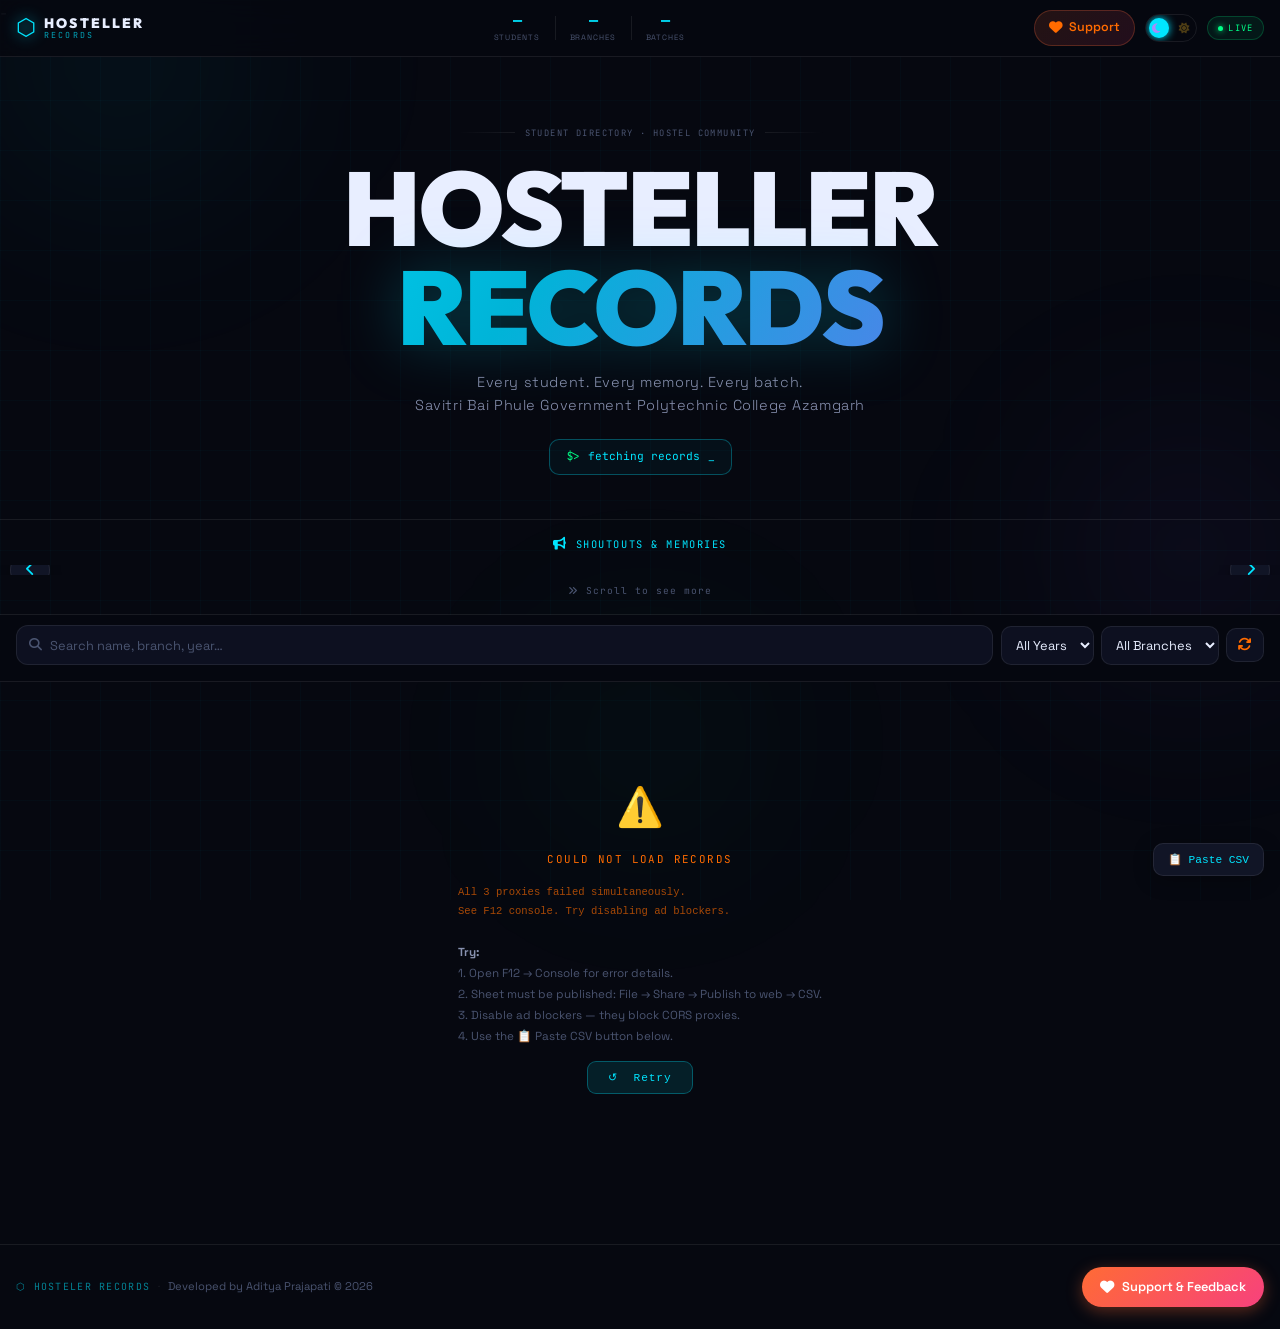
==== commit 75a34f83: "Add files via upload" ====
--- a/index.html
+++ b/index.html
@@ -87,12 +87,21 @@
     <i class="fa fa-bullhorn"></i>
     <span>SHOUTOUTS & MEMORIES</span>
   </div>
-  <div class="shoutout-track" id="shoutoutTrack">
-    <!-- Messages auto-populate from CSV memory column -->
-  </div>
-</div>
-
-
+  <div class="shoutout-scroll-container">
+    <button class="scroll-arrow left" id="scrollLeft" aria-label="Scroll left">
+      <i class="fa fa-chevron-left"></i>
+    </button>
+    <div class="shoutout-track" id="shoutoutTrack">
+      <!-- Messages auto-populate from CSV memory column -->
+    </div>
+    <button class="scroll-arrow right" id="scrollRight" aria-label="Scroll right">
+      <i class="fa fa-chevron-right"></i>
+    </button>
+  </div>
+  <div class="scroll-indicator">
+    <i class="fa fa-angles-right"></i> Scroll to see more
+  </div>
+</div>
 <!-- ═══ CONTROLS ═══ -->
 <div class="controls-bar">
   <div class="controls-inner">
--- a/style.css
+++ b/style.css
@@ -302,7 +302,7 @@
 .term-cursor { color:var(--cyan);animation:blink 1s step-end infinite; }
 @keyframes blink{0%,100%{opacity:1}50%{opacity:0}}
 /* ══════════════════════════════
-   SHOUTOUT WALL
+   SHOUTOUT WALL (Horizontal Scroll)
 ══════════════════════════════ */
 .shoutout-wall {
   position: relative;
@@ -344,22 +344,91 @@
   50%, 90% { transform: rotate(0deg); }
 }
 
+/* ── Scrollable Container ── */
+.shoutout-scroll-container {
+  position: relative;
+  overflow: hidden;
+  padding: 0 20px;
+}
+
 .shoutout-track {
   display: flex;
   gap: 20px;
-  animation: scrollLeft 60s linear infinite;
-  will-change: transform;
-}
-
-.shoutout-track:hover {
-  animation-play-state: paused;
-}
-
-@keyframes scrollLeft {
-  from { transform: translateX(0); }
-  to   { transform: translateX(-50%); }
-}
-
+  overflow-x: auto;
+  scroll-behavior: smooth;
+  scrollbar-width: thin;
+  scrollbar-color: var(--border) transparent;
+  padding-bottom: 10px;
+  
+  /* Hide scrollbar but keep functionality */
+  -ms-overflow-style: none;  /* IE and Edge */
+  scrollbar-width: none;      /* Firefox */
+}
+
+.shoutout-track::-webkit-scrollbar {
+  height: 6px;
+}
+
+.shoutout-track::-webkit-scrollbar-track {
+  background: transparent;
+}
+
+.shoutout-track::-webkit-scrollbar-thumb {
+  background: var(--border);
+  border-radius: 10px;
+}
+
+.shoutout-track::-webkit-scrollbar-thumb:hover {
+  background: var(--cyan);
+}
+
+/* ── Scroll Arrows ── */
+.scroll-arrow {
+  position: absolute;
+  top: 50%;
+  transform: translateY(-50%);
+  width: 40px;
+  height: 40px;
+  background: var(--bg-card);
+  border: 1px solid var(--border);
+  border-radius: 50%;
+  color: var(--cyan);
+  display: flex;
+  align-items: center;
+  justify-content: center;
+  cursor: pointer;
+  font-size: 0.9rem;
+  z-index: 2;
+  transition: all 0.25s;
+  box-shadow: 0 4px 12px rgba(0,0,0,0.3);
+}
+
+.scroll-arrow:hover {
+  background: var(--cyan);
+  color: var(--bg-card);
+  border-color: var(--cyan);
+  transform: translateY(-50%) scale(1.1);
+}
+
+.scroll-arrow:active {
+  transform: translateY(-50%) scale(0.95);
+}
+
+.scroll-arrow.left {
+  left: 10px;
+}
+
+.scroll-arrow.right {
+  right: 10px;
+}
+
+.scroll-arrow:disabled {
+  opacity: 0.3;
+  cursor: not-allowed;
+  pointer-events: none;
+}
+
+/* ── Cards ── */
 .shoutout-card {
   flex-shrink: 0;
   background: var(--bg-card);
@@ -370,6 +439,11 @@
   max-width: 400px;
   box-shadow: 0 4px 16px rgba(0,0,0,0.2);
   transition: transform 0.25s ease, box-shadow 0.25s, background 0.35s, border-color 0.35s;
+  cursor: grab;
+}
+
+.shoutout-card:active {
+  cursor: grabbing;
 }
 
 .shoutout-card:hover {
@@ -416,43 +490,37 @@
   letter-spacing: 0.05em;
 }
 
+/* ── Scroll Indicator ── */
+.scroll-indicator {
+  text-align: center;
+  font-family: 'JetBrains Mono', monospace;
+  font-size: 0.6rem;
+  color: var(--t3);
+  margin-top: 8px;
+  letter-spacing: 0.1em;
+}
+
+.scroll-indicator i {
+  animation: bounceH 1.5s ease-in-out infinite;
+}
+
+@keyframes bounceH {
+  0%, 100% { transform: translateX(0); }
+  50% { transform: translateX(5px); }
+}
+
 /* Mobile adjustments */
 @media (max-width: 600px) {
-  /* Header */
-  .header-inner { height: 52px; padding: 0 12px; }
-  .logo-sub { display: none; }
-  .logo-main { font-size: 0.78rem; }
-  .logo-hex { font-size: 1.3rem; }
-  .live-label { display: none; }
-  .live-badge { padding: 4px 7px; }
-  
-  /* Support button - show only icon on mobile */
-  .support-btn-header span { display: none; }
-  .support-btn-header { padding: 8px 10px; }
-  .support-btn-header i { font-size: 0.9rem; }
-  
-  .header-right { gap: 8px; }
-
-  /* ... rest of mobile styles ... */
-
-  /* Footer - center everything on mobile */
-  .footer-inner {
-    flex-direction: column;
-    align-items: center;
-    text-align: center;
-    gap: 14px;
-  }
-  
-  .footer-left {
-    justify-content: center;
-  }
-  
-  .support-btn-footer {
-    font-size: 0.78rem;
-    padding: 9px 16px;
-  }
-}
-
+  .shoutout-wall { padding: 12px 0; }
+  .shoutout-header { font-size: 0.58rem; margin-bottom: 10px; }
+  .shoutout-scroll-container { padding: 0 10px; }
+  .shoutout-card { min-width: 240px; max-width: 320px; padding: 10px 14px; }
+  .shoutout-message { font-size: 0.78rem; }
+  .shoutout-author { font-size: 0.68rem; }
+  .scroll-arrow { width: 36px; height: 36px; font-size: 0.8rem; }
+  .scroll-arrow.left { left: 5px; }
+  .scroll-arrow.right { right: 5px; }
+}
 /* ══════════════════════════════
    CONTROLS
 ══════════════════════════════ */
@@ -669,7 +737,7 @@
   padding:8px 10px;background:rgba(0,229,255,.03);
   border:1px solid var(--border);border-left:2px solid rgba(0,229,255,.28);
   border-radius:0 8px 8px 0;
- display:-webkit-box;-webkit-line-clamp:2;-webkit-box-orient:vertical;overflow:hidden;cursor:pointer;
+ display:-webkit-box;-webkit-line-clamp:2;line-clamp:2;-webkit-box-orient:vertical;overflow:hidden;cursor:pointer;
   transition:background .35s,border-color .35s,color .35s;
 }
 [data-theme="light"] .card-memory { background:rgba(0,80,200,.04);border-left-color:rgba(0,80,200,.25); }
@@ -911,7 +979,7 @@
   .card-name { font-size:.9rem; }
   .card-branch { font-size:.6rem;padding:2px 7px; }
   .card-info-row { font-size:.68rem;gap:5px; }
-  .card-memory { font-size:.66rem;padding:7px 8px;-webkit-line-clamp:2; }
+  .card-memory { font-size:.66rem;padding:7px 8px;-webkit-line-clamp:2;line-clamp:2; }
   .card-actions { gap:5px;padding:10px 11px 12px; }
   .action-btn { padding:9px 3px;font-size:.52rem;gap:3px;border-radius:8px; }
   .action-btn i { font-size:.82rem; }
@@ -924,6 +992,7 @@
 .card-memory.memory-expanded {
   display: block;
   -webkit-line-clamp: unset;
+  line-clamp: unset;
   overflow: visible;
   border-left-color: var(--cyan);
   background: rgba(0,229,255,0.07);
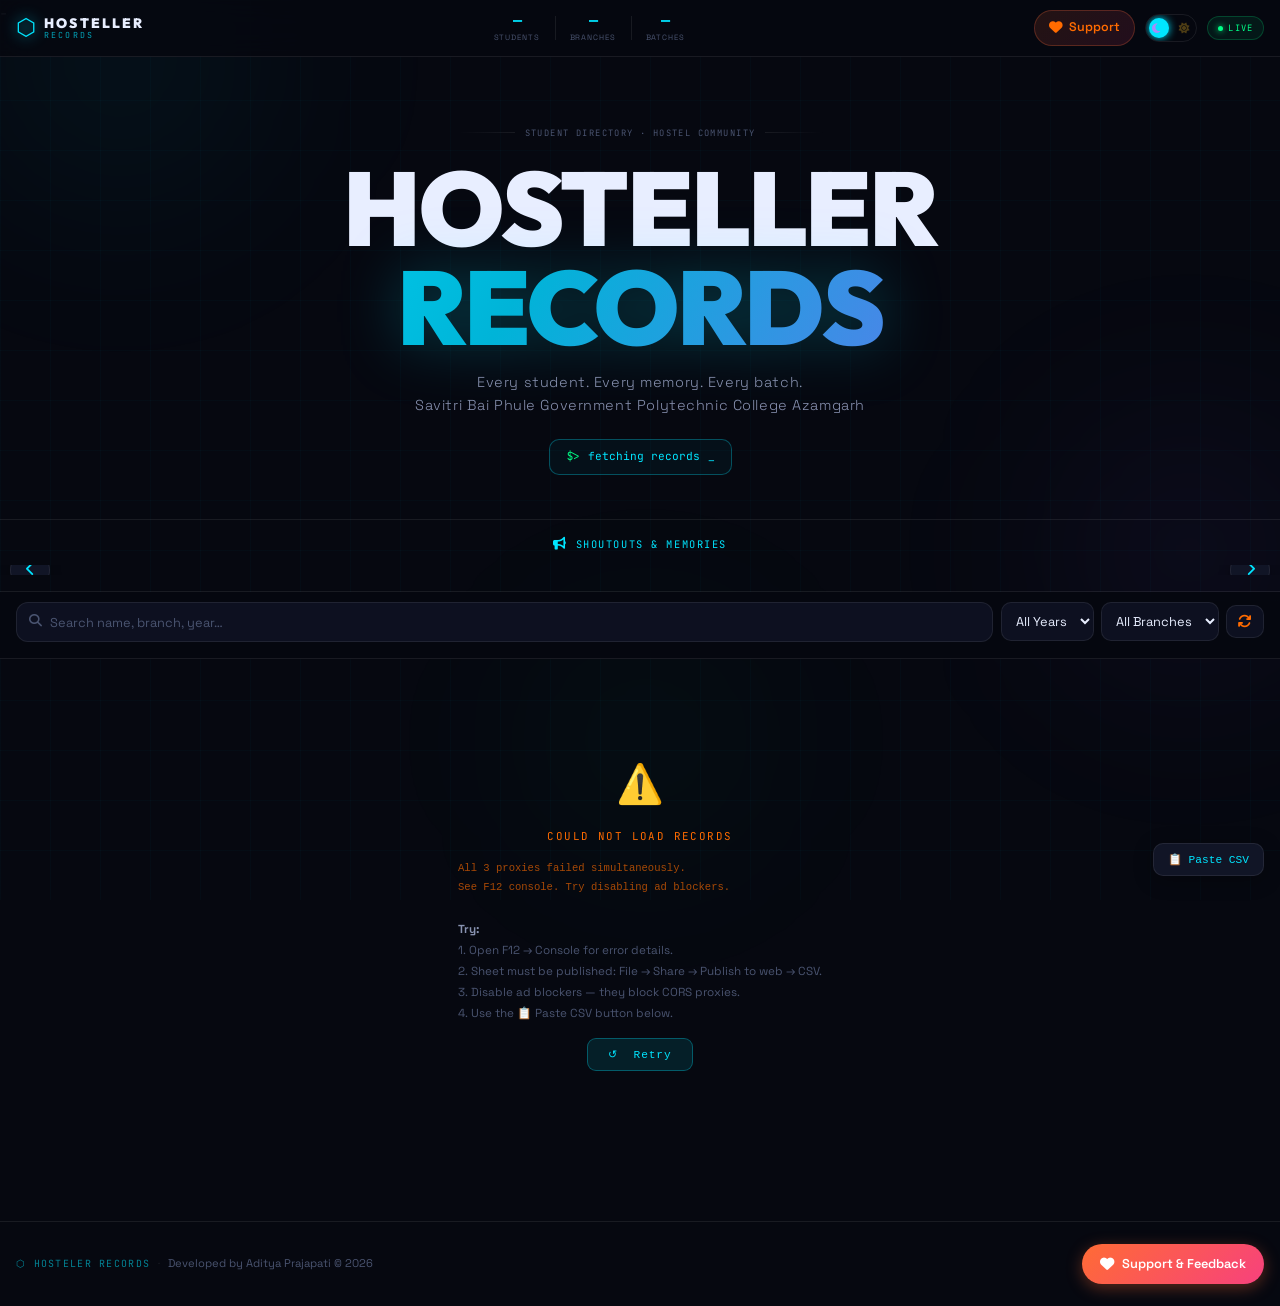
==== commit 09549663: "Remove scroll indicator from index.html Removed the scroll indicator from the HTML." ====
--- a/index.html
+++ b/index.html
@@ -97,9 +97,6 @@
     <button class="scroll-arrow right" id="scrollRight" aria-label="Scroll right">
       <i class="fa fa-chevron-right"></i>
     </button>
-  </div>
-  <div class="scroll-indicator">
-    <i class="fa fa-angles-right"></i> Scroll to see more
   </div>
 </div>
 <!-- ═══ CONTROLS ═══ -->
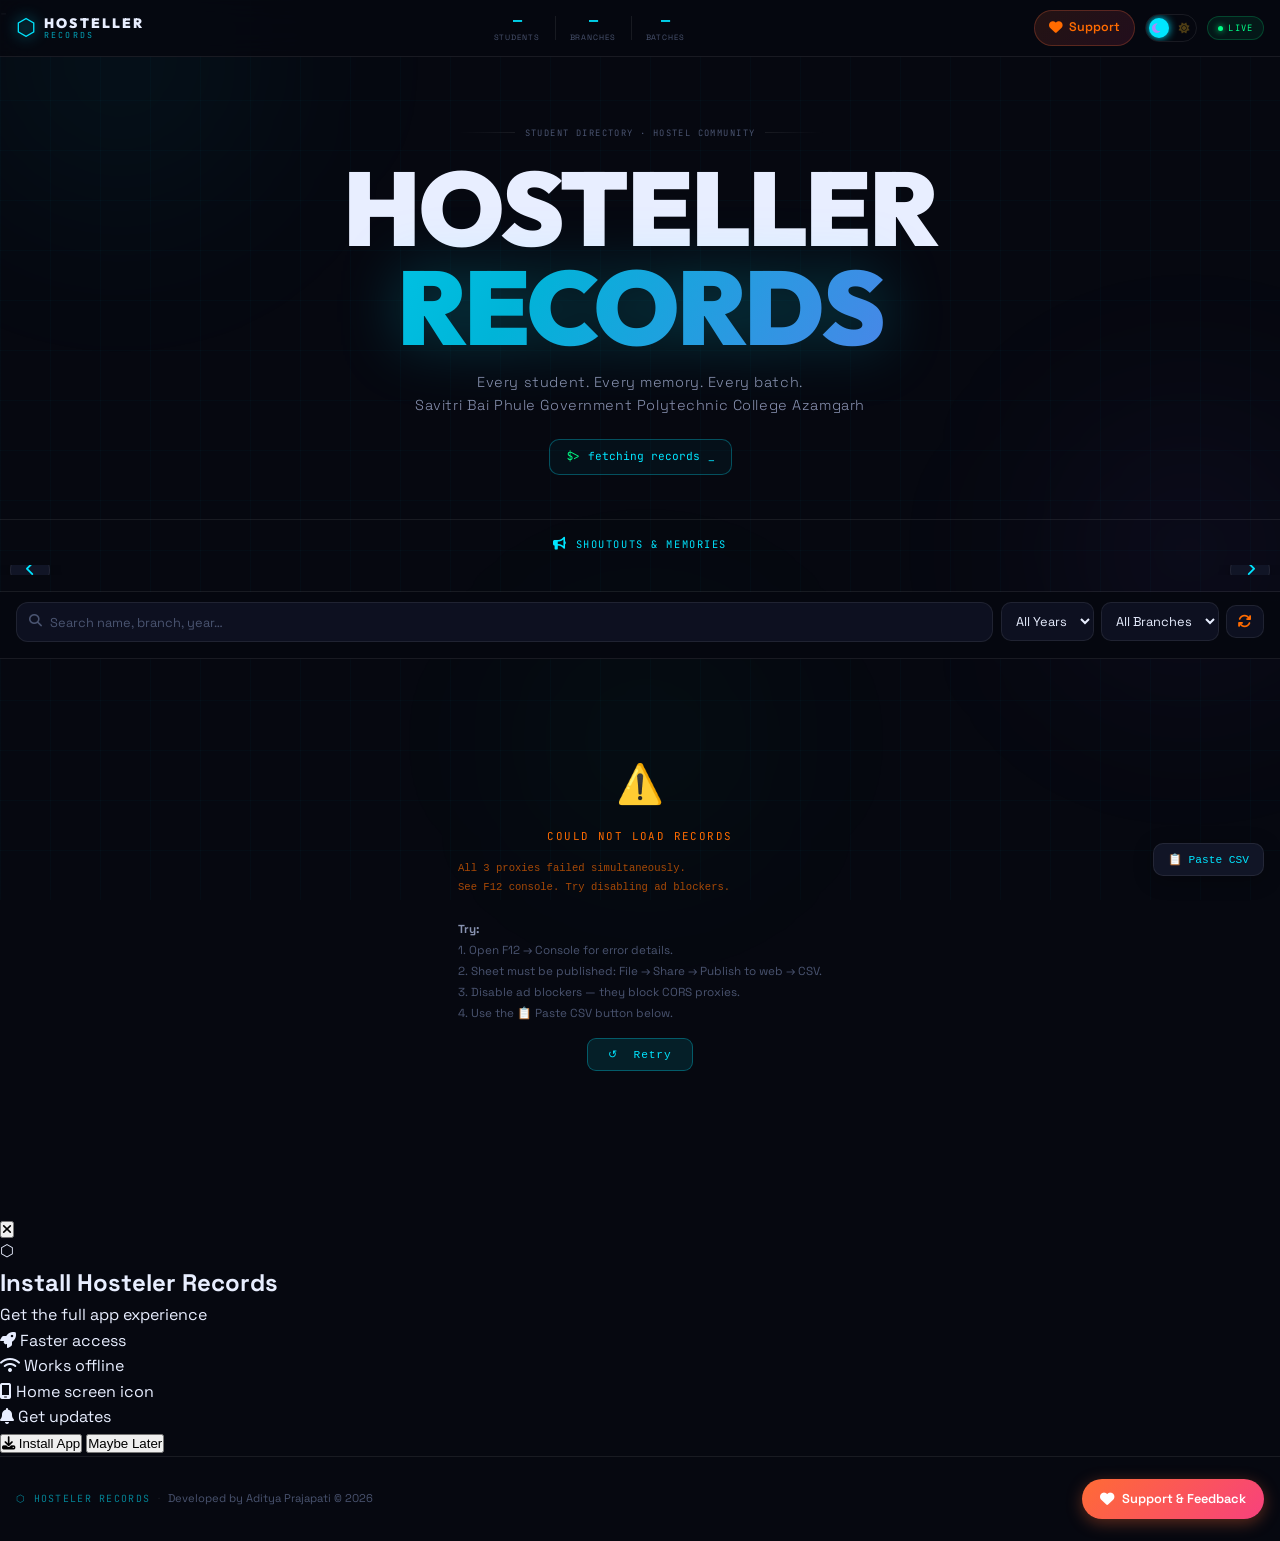
==== commit 05a6eb17: "Update index.html" ====
--- a/index.html
+++ b/index.html
@@ -4,6 +4,14 @@
   <meta charset="UTF-8"/>
   <meta name="viewport" content="width=device-width, initial-scale=1.0, viewport-fit=cover"/>
   <meta name="theme-color" content="#060810"/>
+  <!-- PWA Manifest -->
+  <link rel="manifest" href="manifest.json"/>
+  
+  <!-- iOS PWA Support -->
+  <meta name="apple-mobile-web-app-capable" content="yes"/>
+  <meta name="apple-mobile-web-app-status-bar-style" content="black-translucent"/>
+  <meta name="apple-mobile-web-app-title" content="Hosteler Records"/>
+  <link rel="apple-touch-icon" href="icon-192.png"/>
   <title>Hosteller Records</title>
   <link rel="stylesheet" href="style.css"/>
   <link href="https://fonts.googleapis.com/css2?family=Outfit:wght@300;400;600;800;900&family=JetBrains+Mono:wght@400;600&family=Space+Grotesk:wght@400;500;600;700&display=swap" rel="stylesheet"/>
@@ -189,6 +197,52 @@
     </div>
   </div>
 </div>
+  <!-- ═══ PWA INSTALL PROMPT ═══ -->
+<div class="pwa-install-prompt" id="pwaPrompt">
+  <div class="pwa-backdrop" id="pwaBackdrop"></div>
+  <div class="pwa-modal">
+    <button class="pwa-close" id="pwaClose">
+      <i class="fa fa-xmark"></i>
+    </button>
+    
+    <div class="pwa-icon">
+      <div class="pwa-app-icon">
+        <span class="pwa-hex">⬡</span>
+      </div>
+    </div>
+    
+    <h2 class="pwa-title">Install Hosteler Records</h2>
+    <p class="pwa-subtitle">Get the full app experience</p>
+    
+    <div class="pwa-features">
+      <div class="pwa-feature">
+        <i class="fa fa-rocket"></i>
+        <span>Faster access</span>
+      </div>
+      <div class="pwa-feature">
+        <i class="fa fa-wifi"></i>
+        <span>Works offline</span>
+      </div>
+      <div class="pwa-feature">
+        <i class="fa fa-mobile-screen"></i>
+        <span>Home screen icon</span>
+      </div>
+      <div class="pwa-feature">
+        <i class="fa fa-bell"></i>
+        <span>Get updates</span>
+      </div>
+    </div>
+    
+    <button class="pwa-install-btn" id="pwaInstallBtn">
+      <i class="fa fa-download"></i>
+      Install App
+    </button>
+    
+    <button class="pwa-later-btn" id="pwaLaterBtn">
+      Maybe Later
+    </button>
+  </div>
+</div>
 
 <!-- ═══ FOOTER ═══ -->
 <footer class="site-footer">
@@ -204,6 +258,7 @@
     </a>
   </div>
 </footer>
+  
 <script src="https://cdnjs.cloudflare.com/ajax/libs/PapaParse/5.4.1/papaparse.min.js"></script>
 <script src="app.js"></script>
 </body>
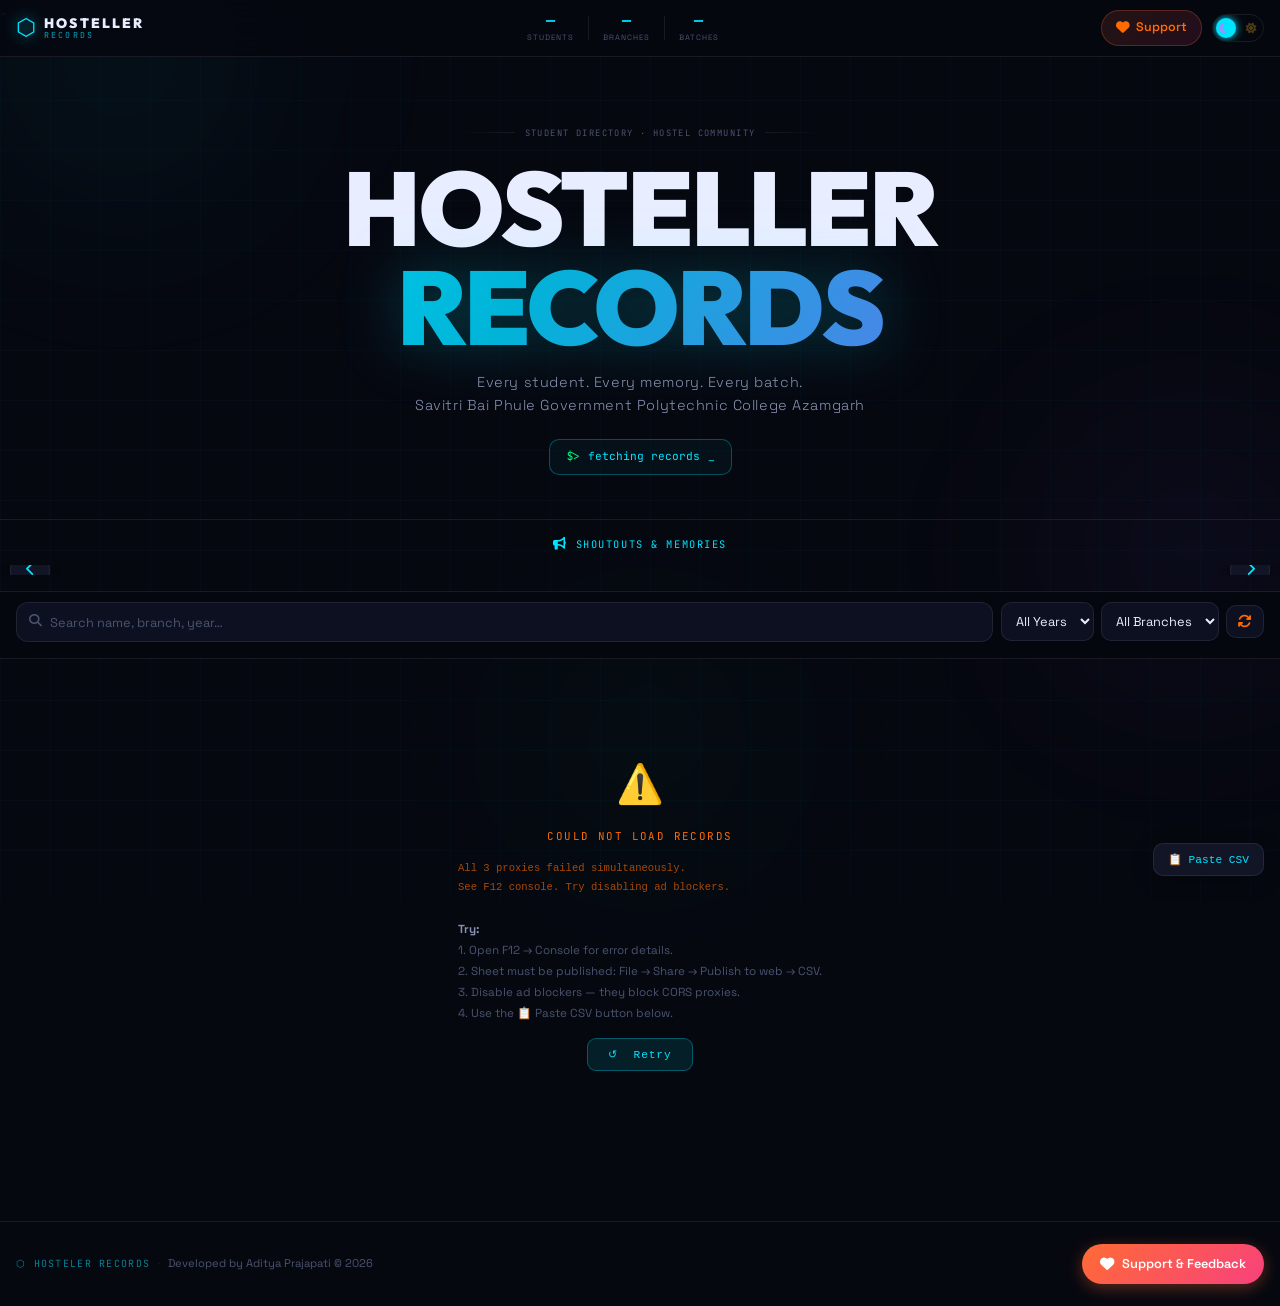
==== commit ea10416d: "Update index.html" ====
--- a/index.html
+++ b/index.html
@@ -59,11 +59,11 @@
         <span class="theme-icon-light"><i class="fa fa-sun"></i></span>
         <span class="theme-track"></span>
       </button>
-      <!-- Live badge -->
-      <div class="live-badge">
-        <span class="live-dot"></span>
-        <span class="live-label">LIVE</span>
-      </div>
+     <!-- PWA Install Button (replaces LIVE badge) -->
+      <button class="pwa-install-header" id="pwaInstallHeader" style="display: none;" title="Install App">
+        <i class="fa fa-download pwa-icon-animate"></i>
+        <span class="pwa-install-text">Install</span>
+      </button>
     </div>
 
   </div>
--- a/style.css
+++ b/style.css
@@ -832,7 +832,262 @@
   color:var(--t2);letter-spacing:.1em;text-align:center;
 }
 
-
+/* ══════════════════════════════
+   PWA INSTALL PROMPT
+══════════════════════════════ */
+.pwa-install-prompt {
+  position: fixed;
+  inset: 0;
+  z-index: 2000;
+  display: flex;
+  align-items: center;
+  justify-content: center;
+  opacity: 0;
+  pointer-events: none;
+  transition: opacity 0.3s ease;
+  padding: 20px;
+}
+
+.pwa-install-prompt.show {
+  opacity: 1;
+  pointer-events: all;
+}
+
+.pwa-backdrop {
+  position: absolute;
+  inset: 0;
+  background: rgba(6, 8, 16, 0.95);
+  backdrop-filter: blur(12px);
+  -webkit-backdrop-filter: blur(12px);
+}
+
+[data-theme="light"] .pwa-backdrop {
+  background: rgba(240, 244, 255, 0.95);
+}
+
+.pwa-modal {
+  position: relative;
+  z-index: 1;
+  background: var(--bg-card);
+  border: 1px solid var(--border);
+  border-radius: 24px;
+  padding: 36px 28px 28px;
+  max-width: 420px;
+  width: 100%;
+  text-align: center;
+  box-shadow: 0 24px 60px rgba(0, 0, 0, 0.6);
+  transform: scale(0.9) translateY(20px);
+  transition: transform 0.4s cubic-bezier(0.22, 1, 0.36, 1), background 0.35s, border-color 0.35s;
+}
+
+.pwa-install-prompt.show .pwa-modal {
+  transform: scale(1) translateY(0);
+}
+
+.pwa-close {
+  position: absolute;
+  top: 12px;
+  right: 12px;
+  width: 32px;
+  height: 32px;
+  background: var(--bg-input);
+  border: 1px solid var(--border);
+  border-radius: 50%;
+  color: var(--t2);
+  cursor: pointer;
+  display: flex;
+  align-items: center;
+  justify-content: center;
+  font-size: 0.85rem;
+  transition: all 0.2s;
+}
+
+.pwa-close:hover {
+  background: var(--bg);
+  color: var(--t1);
+  transform: rotate(90deg);
+}
+
+/* App Icon */
+.pwa-icon {
+  margin-bottom: 20px;
+  animation: float 3s ease-in-out infinite;
+}
+
+.pwa-app-icon {
+  width: 80px;
+  height: 80px;
+  margin: 0 auto;
+  background: linear-gradient(135deg, var(--cyan), var(--purple));
+  border-radius: 20px;
+  display: flex;
+  align-items: center;
+  justify-content: center;
+  box-shadow: 0 12px 30px rgba(0, 229, 255, 0.3);
+  position: relative;
+}
+
+.pwa-app-icon::before {
+  content: '';
+  position: absolute;
+  inset: -2px;
+  background: linear-gradient(135deg, var(--cyan), var(--purple));
+  border-radius: 22px;
+  opacity: 0.3;
+  filter: blur(8px);
+}
+
+.pwa-hex {
+  font-size: 3rem;
+  color: #fff;
+  position: relative;
+  z-index: 1;
+  filter: drop-shadow(0 2px 4px rgba(0, 0, 0, 0.3));
+}
+
+@keyframes float {
+  0%, 100% { transform: translateY(0); }
+  50% { transform: translateY(-8px); }
+}
+
+/* Title & Subtitle */
+.pwa-title {
+  font-family: 'Outfit', sans-serif;
+  font-size: 1.6rem;
+  font-weight: 800;
+  color: var(--t1);
+  margin-bottom: 8px;
+  transition: color 0.35s;
+}
+
+.pwa-subtitle {
+  font-size: 0.9rem;
+  color: var(--t2);
+  margin-bottom: 24px;
+  transition: color 0.35s;
+}
+
+/* Features Grid */
+.pwa-features {
+  display: grid;
+  grid-template-columns: repeat(2, 1fr);
+  gap: 12px;
+  margin-bottom: 24px;
+}
+
+.pwa-feature {
+  background: var(--bg-input);
+  border: 1px solid var(--border);
+  border-radius: 12px;
+  padding: 14px 10px;
+  display: flex;
+  flex-direction: column;
+  align-items: center;
+  gap: 8px;
+  font-size: 0.8rem;
+  color: var(--t2);
+  transition: all 0.25s;
+}
+
+.pwa-feature:hover {
+  border-color: var(--cyan);
+  background: var(--bg);
+  transform: translateY(-2px);
+}
+
+.pwa-feature i {
+  font-size: 1.3rem;
+  color: var(--cyan);
+}
+
+/* Install Button */
+.pwa-install-btn {
+  width: 100%;
+  background: linear-gradient(135deg, var(--cyan), var(--purple));
+  border: none;
+  color: #fff;
+  padding: 14px 24px;
+  border-radius: 12px;
+  font-family: 'Outfit', sans-serif;
+  font-size: 1rem;
+  font-weight: 700;
+  cursor: pointer;
+  transition: all 0.3s;
+  box-shadow: 0 6px 20px rgba(0, 229, 255, 0.3);
+  display: flex;
+  align-items: center;
+  justify-content: center;
+  gap: 10px;
+  margin-bottom: 12px;
+}
+
+.pwa-install-btn:hover {
+  transform: translateY(-2px);
+  box-shadow: 0 8px 28px rgba(0, 229, 255, 0.4);
+}
+
+.pwa-install-btn:active {
+  transform: translateY(0) scale(0.98);
+}
+
+.pwa-install-btn i {
+  font-size: 1.1rem;
+}
+
+/* Later Button */
+.pwa-later-btn {
+  width: 100%;
+  background: transparent;
+  border: 1px solid var(--border);
+  color: var(--t2);
+  padding: 12px 24px;
+  border-radius: 12px;
+  font-family: 'Space Grotesk', sans-serif;
+  font-size: 0.9rem;
+  font-weight: 600;
+  cursor: pointer;
+  transition: all 0.2s;
+}
+
+.pwa-later-btn:hover {
+  border-color: var(--t2);
+  background: var(--bg-input);
+}
+
+/* Mobile Responsive */
+@media (max-width: 600px) {
+  .pwa-modal {
+    padding: 32px 24px 24px;
+    border-radius: 20px;
+  }
+  
+  .pwa-app-icon {
+    width: 70px;
+    height: 70px;
+  }
+  
+  .pwa-hex {
+    font-size: 2.5rem;
+  }
+  
+  .pwa-title {
+    font-size: 1.4rem;
+  }
+  
+  .pwa-features {
+    grid-template-columns: repeat(2, 1fr);
+    gap: 10px;
+  }
+  
+  .pwa-feature {
+    padding: 12px 8px;
+    font-size: 0.75rem;
+  }
+  
+  .pwa-feature i {
+    font-size: 1.1rem;
+  }
+}
 /* ══════════════════════════════
    FOOTER WITH SUPPORT BUTTON
 ══════════════════════════════ */
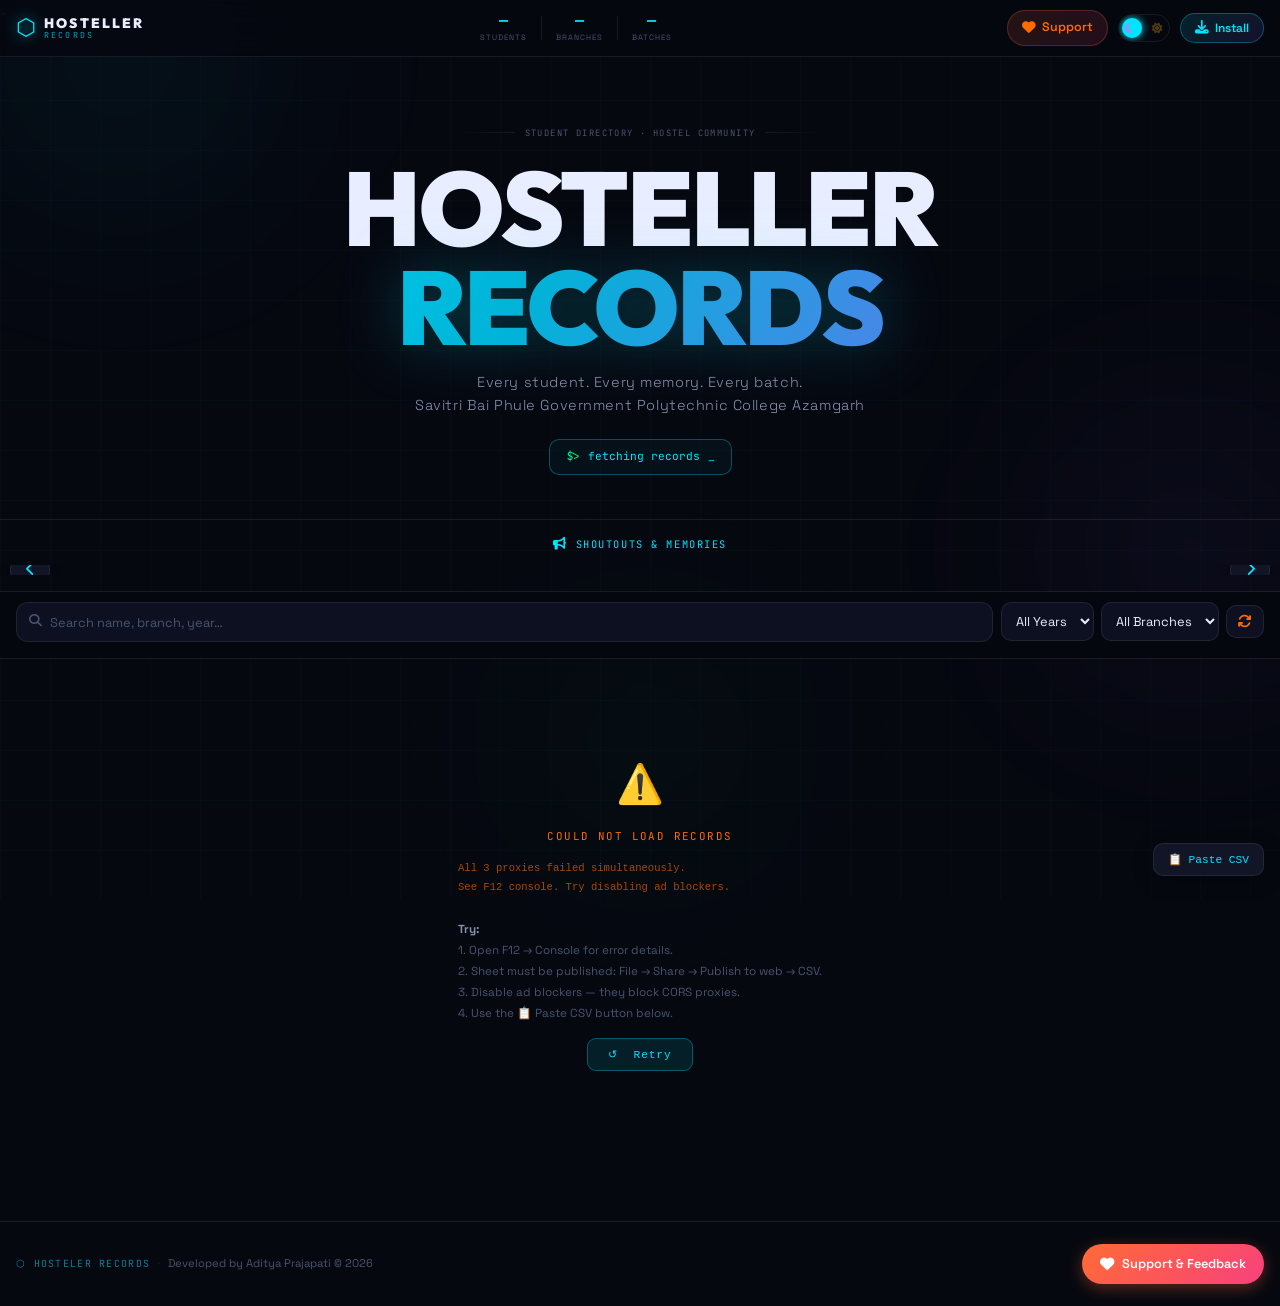
==== commit d5c308b5: "Update index.html" ====
--- a/index.html
+++ b/index.html
@@ -59,12 +59,12 @@
         <span class="theme-icon-light"><i class="fa fa-sun"></i></span>
         <span class="theme-track"></span>
       </button>
-     <!-- PWA Install Button (replaces LIVE badge) -->
-      <button class="pwa-install-header" id="pwaInstallHeader" style="display: none;" title="Install App">
-        <i class="fa fa-download pwa-icon-animate"></i>
-        <span class="pwa-install-text">Install</span>
-      </button>
-    </div>
+    <!-- PWA Install Button -->
+  <button class="pwa-install-header" id="pwaInstallHeader" style="display: none;" title="Install App">
+    <i class="fa fa-download pwa-icon-animate"></i>
+    <span class="pwa-install-text">Install</span>
+  </button>
+</div>
 
   </div>
 </header>
--- a/style.css
+++ b/style.css
@@ -235,18 +235,111 @@
 [data-theme="light"] .theme-icon-light { opacity:1; }
 [data-theme="light"] .theme-icon-dark  { opacity:.3; }
 
-/* Live badge */
-.live-badge {
-  display:flex;align-items:center;gap:5px;
-  background:rgba(0,255,135,0.07);border:1px solid rgba(0,255,135,0.2);
-  padding:4px 10px;border-radius:100px;
-}
-.live-dot {
-  width:5px;height:5px;background:var(--green);border-radius:50%;
-  box-shadow:0 0 6px var(--green);animation:livePulse 1.5s ease-in-out infinite;
-}
-@keyframes livePulse{0%,100%{opacity:1;transform:scale(1)}50%{opacity:.4;transform:scale(.6)}}
-.live-label { font-family:'JetBrains Mono',monospace;font-size:.55rem;letter-spacing:.13em;color:var(--green); }
+/* ══════════════════════════════
+   PWA INSTALL BUTTON (Header)
+══════════════════════════════ */
+.pwa-install-header {
+  display: flex;
+  align-items: center;
+  gap: 6px;
+  background: linear-gradient(135deg, rgba(0,229,255,0.12), rgba(139,92,246,0.12));
+  border: 1.5px solid rgba(0,229,255,0.3);
+  color: var(--cyan);
+  padding: 6px 14px;
+  border-radius: 100px;
+  font-family: 'Space Grotesk', sans-serif;
+  font-size: 0.75rem;
+  font-weight: 600;
+  cursor: pointer;
+  transition: all 0.3s ease;
+  flex-shrink: 0;
+  position: relative;
+  overflow: hidden;
+}
+
+.pwa-install-header::before {
+  content: '';
+  position: absolute;
+  inset: 0;
+  background: linear-gradient(135deg, var(--cyan), var(--purple));
+  opacity: 0;
+  transition: opacity 0.3s;
+}
+
+.pwa-install-header:hover::before {
+  opacity: 0.15;
+}
+
+.pwa-install-header:hover {
+  border-color: var(--cyan);
+  transform: translateY(-1px);
+  box-shadow: 0 4px 16px rgba(0,229,255,0.25);
+}
+
+.pwa-install-header:active {
+  transform: translateY(0) scale(0.96);
+}
+
+.pwa-install-header i,
+.pwa-install-header span {
+  position: relative;
+  z-index: 1;
+}
+
+.pwa-icon-animate {
+  font-size: 0.85rem;
+  animation: downloadBounce 2s ease-in-out infinite;
+}
+
+@keyframes downloadBounce {
+  0%, 100% { transform: translateY(0); }
+  10%, 30% { transform: translateY(-3px); }
+  20%, 40% { transform: translateY(0); }
+}
+
+/* Installed state */
+.pwa-install-header.installed {
+  background: linear-gradient(135deg, rgba(0,255,135,0.12), rgba(0,229,255,0.12));
+  border-color: rgba(0,255,135,0.3);
+  color: var(--green);
+  cursor: default;
+  pointer-events: none;
+}
+
+.pwa-install-header.installed i {
+  animation: none;
+}
+
+/* Light theme */
+[data-theme="light"] .pwa-install-header {
+  background: linear-gradient(135deg, rgba(0,100,220,0.1), rgba(107,63,212,0.1));
+  border-color: rgba(0,100,220,0.3);
+  color: #0066dd;
+}
+
+[data-theme="light"] .pwa-install-header:hover {
+  border-color: #0066dd;
+  box-shadow: 0 4px 16px rgba(0,100,220,0.2);
+}
+
+[data-theme="light"] .pwa-install-header.installed {
+  background: linear-gradient(135deg, rgba(0,170,85,0.12), rgba(0,100,220,0.12));
+  border-color: rgba(0,170,85,0.3);
+  color: #00aa55;
+}
+
+/* Mobile - hide text, show only icon */
+@media (max-width: 600px) {
+  .pwa-install-text {
+    display: none;
+  }
+  .pwa-install-header {
+    padding: 7px 10px;
+  }
+  .pwa-icon-animate {
+    font-size: 0.9rem;
+  }
+}
 
 /* ══════════════════════════════
    HERO
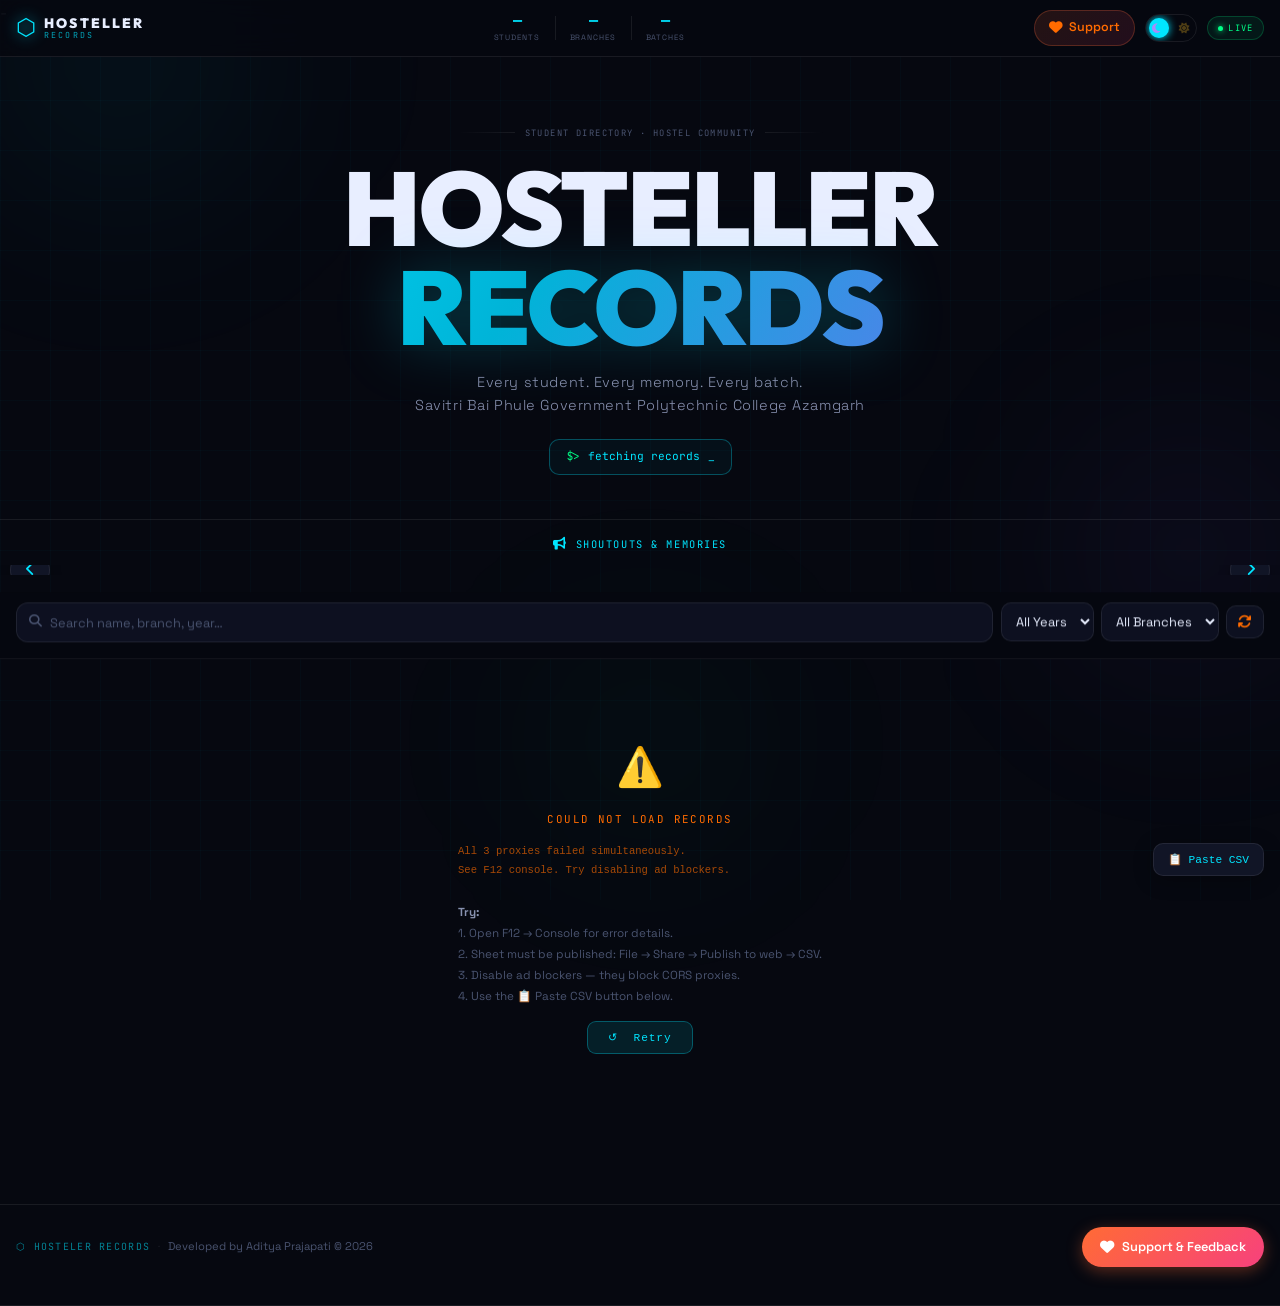
==== commit b232b8b3: "Add files via upload" ====
--- a/index.html
+++ b/index.html
@@ -4,14 +4,6 @@
   <meta charset="UTF-8"/>
   <meta name="viewport" content="width=device-width, initial-scale=1.0, viewport-fit=cover"/>
   <meta name="theme-color" content="#060810"/>
-  <!-- PWA Manifest -->
-  <link rel="manifest" href="manifest.json"/>
-  
-  <!-- iOS PWA Support -->
-  <meta name="apple-mobile-web-app-capable" content="yes"/>
-  <meta name="apple-mobile-web-app-status-bar-style" content="black-translucent"/>
-  <meta name="apple-mobile-web-app-title" content="Hosteler Records"/>
-  <link rel="apple-touch-icon" href="icon-192.png"/>
   <title>Hosteller Records</title>
   <link rel="stylesheet" href="style.css"/>
   <link href="https://fonts.googleapis.com/css2?family=Outfit:wght@300;400;600;800;900&family=JetBrains+Mono:wght@400;600&family=Space+Grotesk:wght@400;500;600;700&display=swap" rel="stylesheet"/>
@@ -59,12 +51,12 @@
         <span class="theme-icon-light"><i class="fa fa-sun"></i></span>
         <span class="theme-track"></span>
       </button>
-    <!-- PWA Install Button -->
-  <button class="pwa-install-header" id="pwaInstallHeader" style="display: none;" title="Install App">
-    <i class="fa fa-download pwa-icon-animate"></i>
-    <span class="pwa-install-text">Install</span>
-  </button>
-</div>
+      <!-- Live badge -->
+      <div class="live-badge">
+        <span class="live-dot"></span>
+        <span class="live-label">LIVE</span>
+      </div>
+    </div>
 
   </div>
 </header>
@@ -106,7 +98,6 @@
       <i class="fa fa-chevron-right"></i>
     </button>
   </div>
-</div>
 <!-- ═══ CONTROLS ═══ -->
 <div class="controls-bar">
   <div class="controls-inner">
@@ -197,52 +188,6 @@
     </div>
   </div>
 </div>
-  <!-- ═══ PWA INSTALL PROMPT ═══ -->
-<div class="pwa-install-prompt" id="pwaPrompt">
-  <div class="pwa-backdrop" id="pwaBackdrop"></div>
-  <div class="pwa-modal">
-    <button class="pwa-close" id="pwaClose">
-      <i class="fa fa-xmark"></i>
-    </button>
-    
-    <div class="pwa-icon">
-      <div class="pwa-app-icon">
-        <span class="pwa-hex">⬡</span>
-      </div>
-    </div>
-    
-    <h2 class="pwa-title">Install Hosteler Records</h2>
-    <p class="pwa-subtitle">Get the full app experience</p>
-    
-    <div class="pwa-features">
-      <div class="pwa-feature">
-        <i class="fa fa-rocket"></i>
-        <span>Faster access</span>
-      </div>
-      <div class="pwa-feature">
-        <i class="fa fa-wifi"></i>
-        <span>Works offline</span>
-      </div>
-      <div class="pwa-feature">
-        <i class="fa fa-mobile-screen"></i>
-        <span>Home screen icon</span>
-      </div>
-      <div class="pwa-feature">
-        <i class="fa fa-bell"></i>
-        <span>Get updates</span>
-      </div>
-    </div>
-    
-    <button class="pwa-install-btn" id="pwaInstallBtn">
-      <i class="fa fa-download"></i>
-      Install App
-    </button>
-    
-    <button class="pwa-later-btn" id="pwaLaterBtn">
-      Maybe Later
-    </button>
-  </div>
-</div>
 
 <!-- ═══ FOOTER ═══ -->
 <footer class="site-footer">
@@ -258,7 +203,6 @@
     </a>
   </div>
 </footer>
-  
 <script src="https://cdnjs.cloudflare.com/ajax/libs/PapaParse/5.4.1/papaparse.min.js"></script>
 <script src="app.js"></script>
 </body>
--- a/style.css
+++ b/style.css
@@ -235,111 +235,18 @@
 [data-theme="light"] .theme-icon-light { opacity:1; }
 [data-theme="light"] .theme-icon-dark  { opacity:.3; }
 
-/* ══════════════════════════════
-   PWA INSTALL BUTTON (Header)
-══════════════════════════════ */
-.pwa-install-header {
-  display: flex;
-  align-items: center;
-  gap: 6px;
-  background: linear-gradient(135deg, rgba(0,229,255,0.12), rgba(139,92,246,0.12));
-  border: 1.5px solid rgba(0,229,255,0.3);
-  color: var(--cyan);
-  padding: 6px 14px;
-  border-radius: 100px;
-  font-family: 'Space Grotesk', sans-serif;
-  font-size: 0.75rem;
-  font-weight: 600;
-  cursor: pointer;
-  transition: all 0.3s ease;
-  flex-shrink: 0;
-  position: relative;
-  overflow: hidden;
-}
-
-.pwa-install-header::before {
-  content: '';
-  position: absolute;
-  inset: 0;
-  background: linear-gradient(135deg, var(--cyan), var(--purple));
-  opacity: 0;
-  transition: opacity 0.3s;
-}
-
-.pwa-install-header:hover::before {
-  opacity: 0.15;
-}
-
-.pwa-install-header:hover {
-  border-color: var(--cyan);
-  transform: translateY(-1px);
-  box-shadow: 0 4px 16px rgba(0,229,255,0.25);
-}
-
-.pwa-install-header:active {
-  transform: translateY(0) scale(0.96);
-}
-
-.pwa-install-header i,
-.pwa-install-header span {
-  position: relative;
-  z-index: 1;
-}
-
-.pwa-icon-animate {
-  font-size: 0.85rem;
-  animation: downloadBounce 2s ease-in-out infinite;
-}
-
-@keyframes downloadBounce {
-  0%, 100% { transform: translateY(0); }
-  10%, 30% { transform: translateY(-3px); }
-  20%, 40% { transform: translateY(0); }
-}
-
-/* Installed state */
-.pwa-install-header.installed {
-  background: linear-gradient(135deg, rgba(0,255,135,0.12), rgba(0,229,255,0.12));
-  border-color: rgba(0,255,135,0.3);
-  color: var(--green);
-  cursor: default;
-  pointer-events: none;
-}
-
-.pwa-install-header.installed i {
-  animation: none;
-}
-
-/* Light theme */
-[data-theme="light"] .pwa-install-header {
-  background: linear-gradient(135deg, rgba(0,100,220,0.1), rgba(107,63,212,0.1));
-  border-color: rgba(0,100,220,0.3);
-  color: #0066dd;
-}
-
-[data-theme="light"] .pwa-install-header:hover {
-  border-color: #0066dd;
-  box-shadow: 0 4px 16px rgba(0,100,220,0.2);
-}
-
-[data-theme="light"] .pwa-install-header.installed {
-  background: linear-gradient(135deg, rgba(0,170,85,0.12), rgba(0,100,220,0.12));
-  border-color: rgba(0,170,85,0.3);
-  color: #00aa55;
-}
-
-/* Mobile - hide text, show only icon */
-@media (max-width: 600px) {
-  .pwa-install-text {
-    display: none;
-  }
-  .pwa-install-header {
-    padding: 7px 10px;
-  }
-  .pwa-icon-animate {
-    font-size: 0.9rem;
-  }
-}
+/* Live badge */
+.live-badge {
+  display:flex;align-items:center;gap:5px;
+  background:rgba(0,255,135,0.07);border:1px solid rgba(0,255,135,0.2);
+  padding:4px 10px;border-radius:100px;
+}
+.live-dot {
+  width:5px;height:5px;background:var(--green);border-radius:50%;
+  box-shadow:0 0 6px var(--green);animation:livePulse 1.5s ease-in-out infinite;
+}
+@keyframes livePulse{0%,100%{opacity:1;transform:scale(1)}50%{opacity:.4;transform:scale(.6)}}
+.live-label { font-family:'JetBrains Mono',monospace;font-size:.55rem;letter-spacing:.13em;color:var(--green); }
 
 /* ══════════════════════════════
    HERO
@@ -925,262 +832,7 @@
   color:var(--t2);letter-spacing:.1em;text-align:center;
 }
 
-/* ══════════════════════════════
-   PWA INSTALL PROMPT
-══════════════════════════════ */
-.pwa-install-prompt {
-  position: fixed;
-  inset: 0;
-  z-index: 2000;
-  display: flex;
-  align-items: center;
-  justify-content: center;
-  opacity: 0;
-  pointer-events: none;
-  transition: opacity 0.3s ease;
-  padding: 20px;
-}
-
-.pwa-install-prompt.show {
-  opacity: 1;
-  pointer-events: all;
-}
-
-.pwa-backdrop {
-  position: absolute;
-  inset: 0;
-  background: rgba(6, 8, 16, 0.95);
-  backdrop-filter: blur(12px);
-  -webkit-backdrop-filter: blur(12px);
-}
-
-[data-theme="light"] .pwa-backdrop {
-  background: rgba(240, 244, 255, 0.95);
-}
-
-.pwa-modal {
-  position: relative;
-  z-index: 1;
-  background: var(--bg-card);
-  border: 1px solid var(--border);
-  border-radius: 24px;
-  padding: 36px 28px 28px;
-  max-width: 420px;
-  width: 100%;
-  text-align: center;
-  box-shadow: 0 24px 60px rgba(0, 0, 0, 0.6);
-  transform: scale(0.9) translateY(20px);
-  transition: transform 0.4s cubic-bezier(0.22, 1, 0.36, 1), background 0.35s, border-color 0.35s;
-}
-
-.pwa-install-prompt.show .pwa-modal {
-  transform: scale(1) translateY(0);
-}
-
-.pwa-close {
-  position: absolute;
-  top: 12px;
-  right: 12px;
-  width: 32px;
-  height: 32px;
-  background: var(--bg-input);
-  border: 1px solid var(--border);
-  border-radius: 50%;
-  color: var(--t2);
-  cursor: pointer;
-  display: flex;
-  align-items: center;
-  justify-content: center;
-  font-size: 0.85rem;
-  transition: all 0.2s;
-}
-
-.pwa-close:hover {
-  background: var(--bg);
-  color: var(--t1);
-  transform: rotate(90deg);
-}
-
-/* App Icon */
-.pwa-icon {
-  margin-bottom: 20px;
-  animation: float 3s ease-in-out infinite;
-}
-
-.pwa-app-icon {
-  width: 80px;
-  height: 80px;
-  margin: 0 auto;
-  background: linear-gradient(135deg, var(--cyan), var(--purple));
-  border-radius: 20px;
-  display: flex;
-  align-items: center;
-  justify-content: center;
-  box-shadow: 0 12px 30px rgba(0, 229, 255, 0.3);
-  position: relative;
-}
-
-.pwa-app-icon::before {
-  content: '';
-  position: absolute;
-  inset: -2px;
-  background: linear-gradient(135deg, var(--cyan), var(--purple));
-  border-radius: 22px;
-  opacity: 0.3;
-  filter: blur(8px);
-}
-
-.pwa-hex {
-  font-size: 3rem;
-  color: #fff;
-  position: relative;
-  z-index: 1;
-  filter: drop-shadow(0 2px 4px rgba(0, 0, 0, 0.3));
-}
-
-@keyframes float {
-  0%, 100% { transform: translateY(0); }
-  50% { transform: translateY(-8px); }
-}
-
-/* Title & Subtitle */
-.pwa-title {
-  font-family: 'Outfit', sans-serif;
-  font-size: 1.6rem;
-  font-weight: 800;
-  color: var(--t1);
-  margin-bottom: 8px;
-  transition: color 0.35s;
-}
-
-.pwa-subtitle {
-  font-size: 0.9rem;
-  color: var(--t2);
-  margin-bottom: 24px;
-  transition: color 0.35s;
-}
-
-/* Features Grid */
-.pwa-features {
-  display: grid;
-  grid-template-columns: repeat(2, 1fr);
-  gap: 12px;
-  margin-bottom: 24px;
-}
-
-.pwa-feature {
-  background: var(--bg-input);
-  border: 1px solid var(--border);
-  border-radius: 12px;
-  padding: 14px 10px;
-  display: flex;
-  flex-direction: column;
-  align-items: center;
-  gap: 8px;
-  font-size: 0.8rem;
-  color: var(--t2);
-  transition: all 0.25s;
-}
-
-.pwa-feature:hover {
-  border-color: var(--cyan);
-  background: var(--bg);
-  transform: translateY(-2px);
-}
-
-.pwa-feature i {
-  font-size: 1.3rem;
-  color: var(--cyan);
-}
-
-/* Install Button */
-.pwa-install-btn {
-  width: 100%;
-  background: linear-gradient(135deg, var(--cyan), var(--purple));
-  border: none;
-  color: #fff;
-  padding: 14px 24px;
-  border-radius: 12px;
-  font-family: 'Outfit', sans-serif;
-  font-size: 1rem;
-  font-weight: 700;
-  cursor: pointer;
-  transition: all 0.3s;
-  box-shadow: 0 6px 20px rgba(0, 229, 255, 0.3);
-  display: flex;
-  align-items: center;
-  justify-content: center;
-  gap: 10px;
-  margin-bottom: 12px;
-}
-
-.pwa-install-btn:hover {
-  transform: translateY(-2px);
-  box-shadow: 0 8px 28px rgba(0, 229, 255, 0.4);
-}
-
-.pwa-install-btn:active {
-  transform: translateY(0) scale(0.98);
-}
-
-.pwa-install-btn i {
-  font-size: 1.1rem;
-}
-
-/* Later Button */
-.pwa-later-btn {
-  width: 100%;
-  background: transparent;
-  border: 1px solid var(--border);
-  color: var(--t2);
-  padding: 12px 24px;
-  border-radius: 12px;
-  font-family: 'Space Grotesk', sans-serif;
-  font-size: 0.9rem;
-  font-weight: 600;
-  cursor: pointer;
-  transition: all 0.2s;
-}
-
-.pwa-later-btn:hover {
-  border-color: var(--t2);
-  background: var(--bg-input);
-}
-
-/* Mobile Responsive */
-@media (max-width: 600px) {
-  .pwa-modal {
-    padding: 32px 24px 24px;
-    border-radius: 20px;
-  }
-  
-  .pwa-app-icon {
-    width: 70px;
-    height: 70px;
-  }
-  
-  .pwa-hex {
-    font-size: 2.5rem;
-  }
-  
-  .pwa-title {
-    font-size: 1.4rem;
-  }
-  
-  .pwa-features {
-    grid-template-columns: repeat(2, 1fr);
-    gap: 10px;
-  }
-  
-  .pwa-feature {
-    padding: 12px 8px;
-    font-size: 0.75rem;
-  }
-  
-  .pwa-feature i {
-    font-size: 1.1rem;
-  }
-}
+
 /* ══════════════════════════════
    FOOTER WITH SUPPORT BUTTON
 ══════════════════════════════ */
